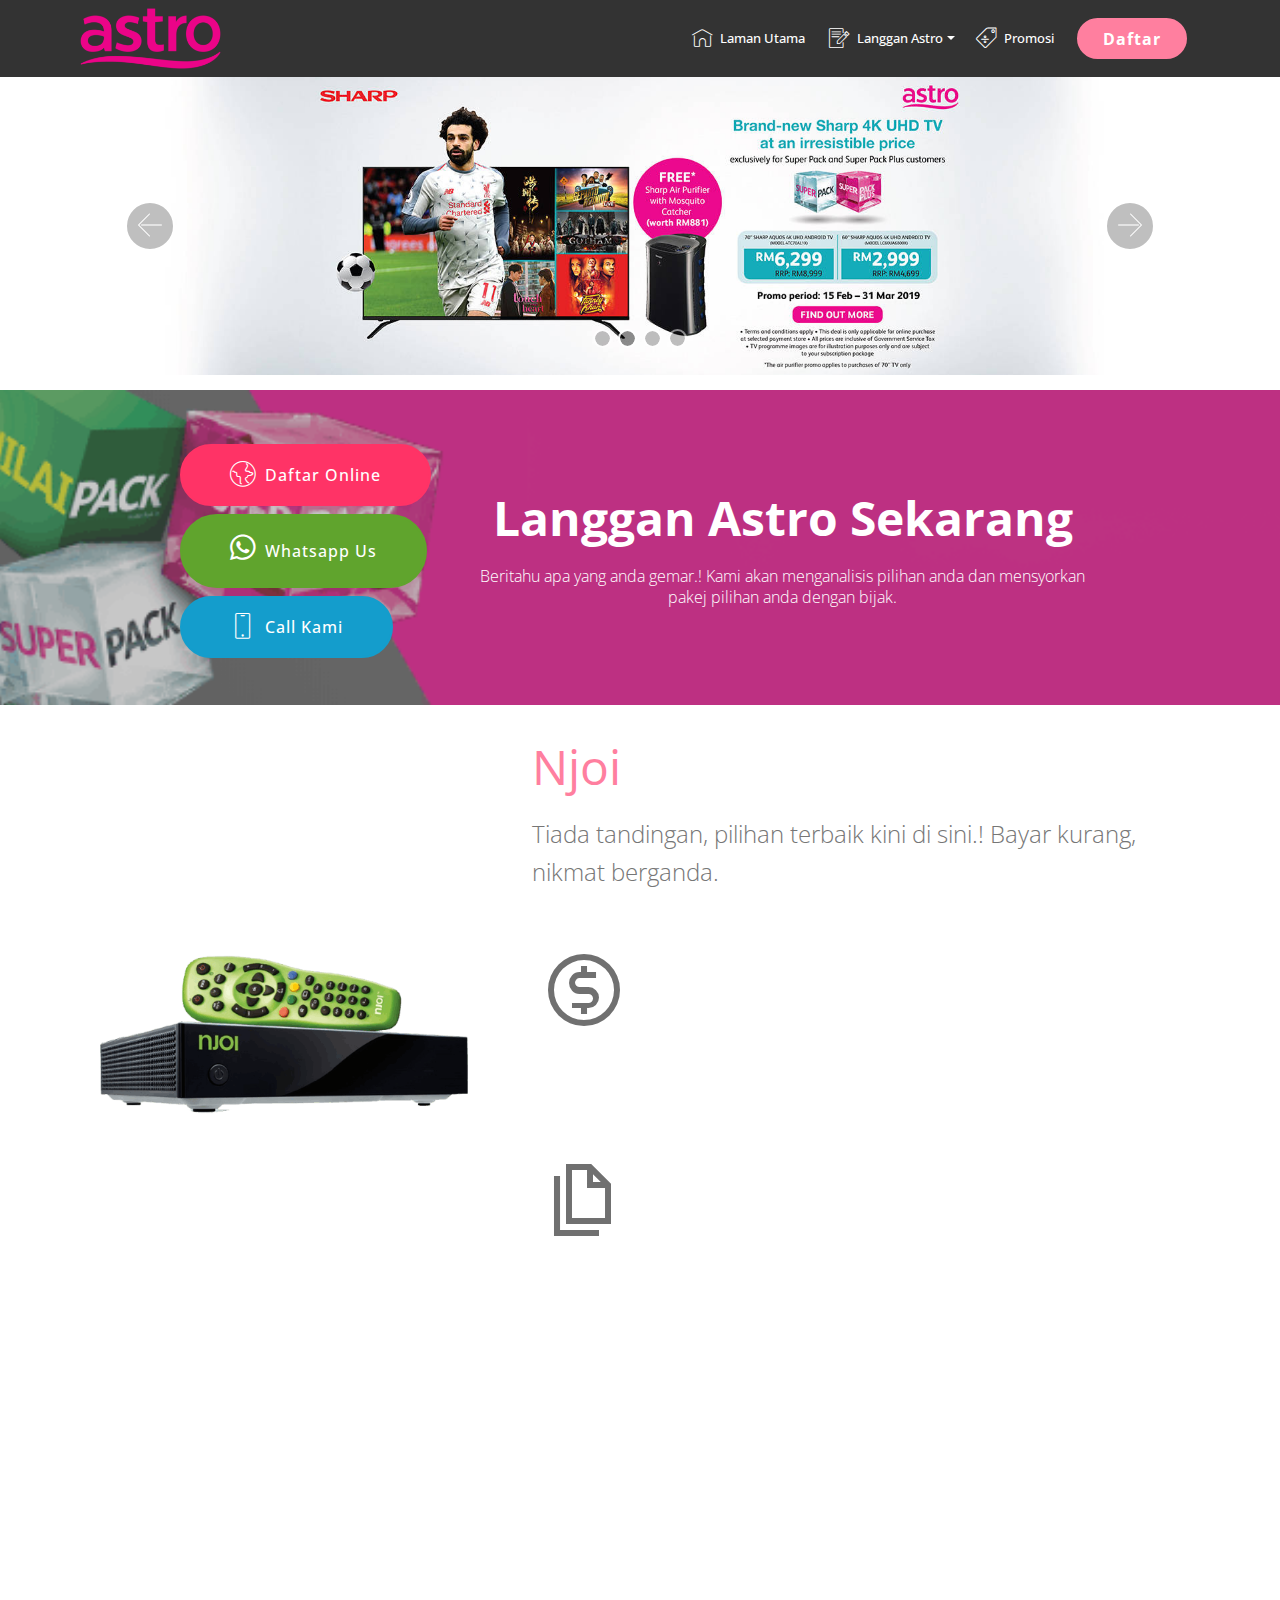
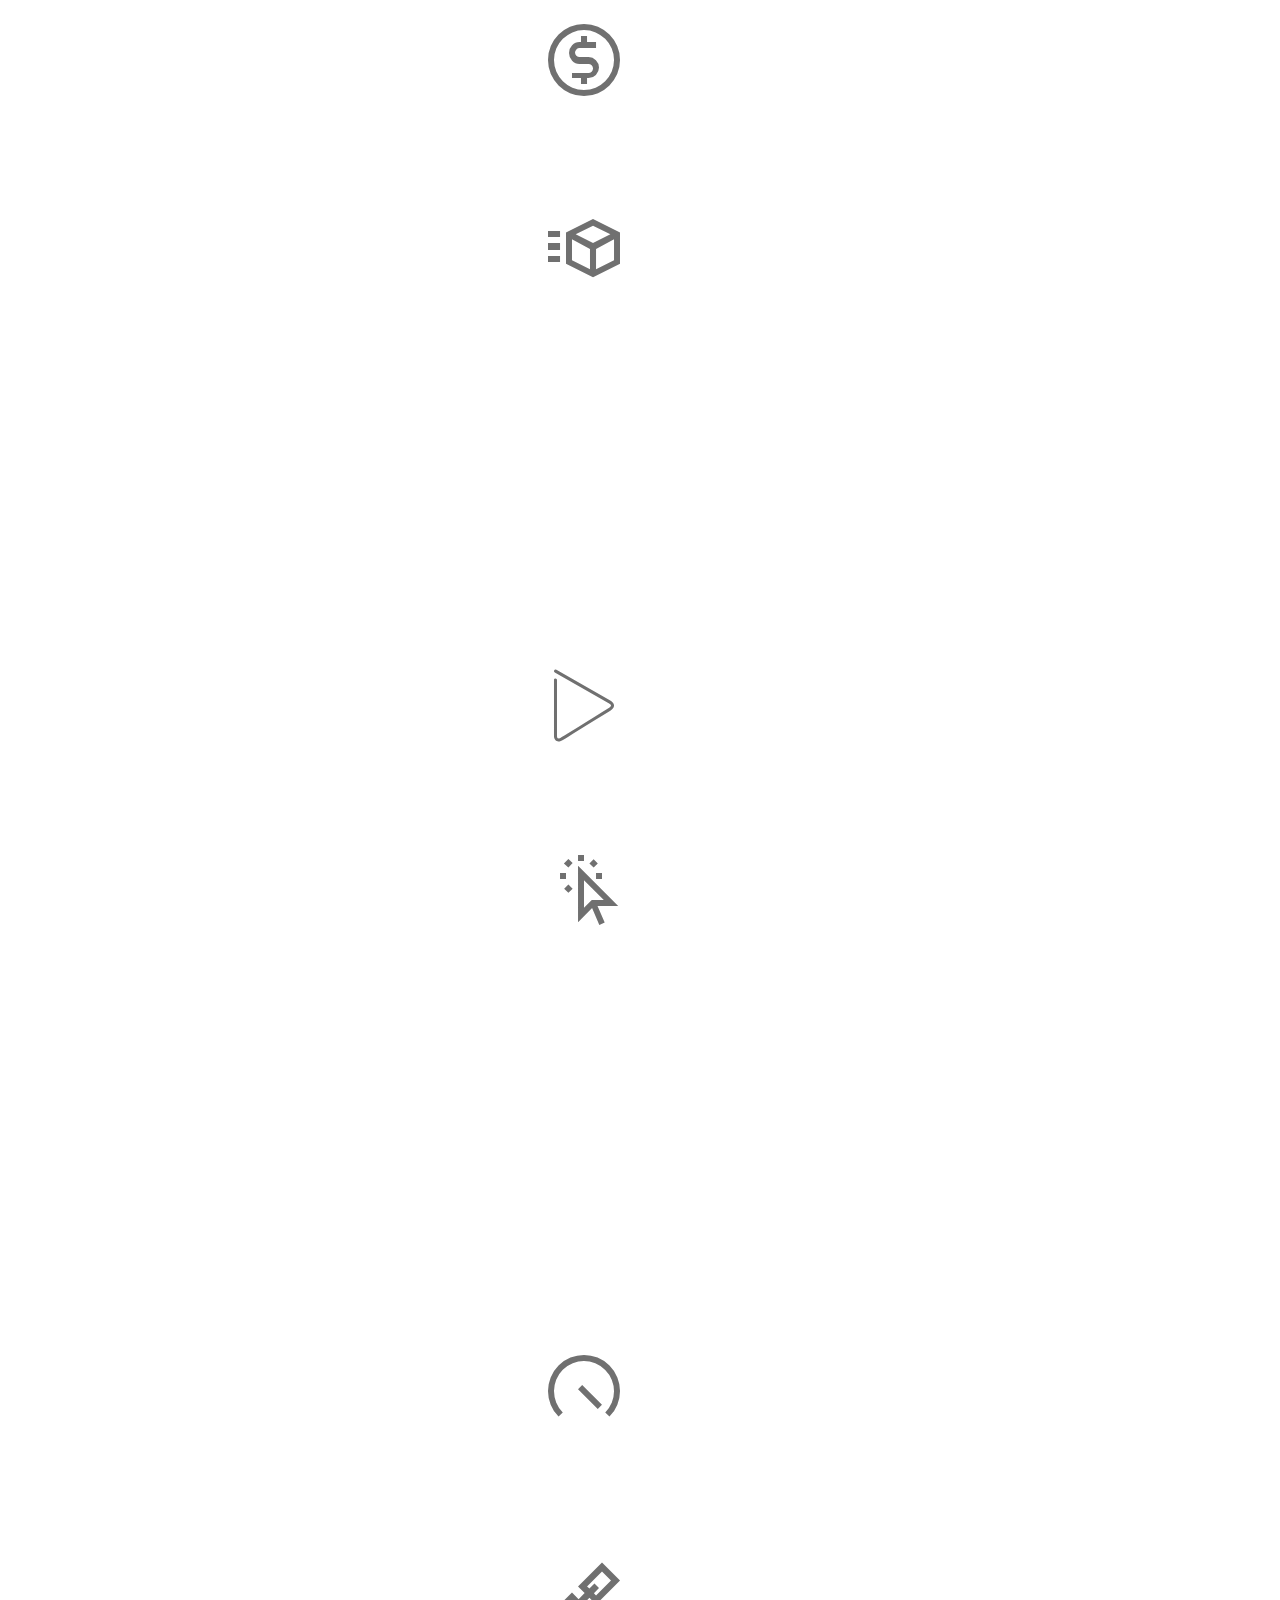
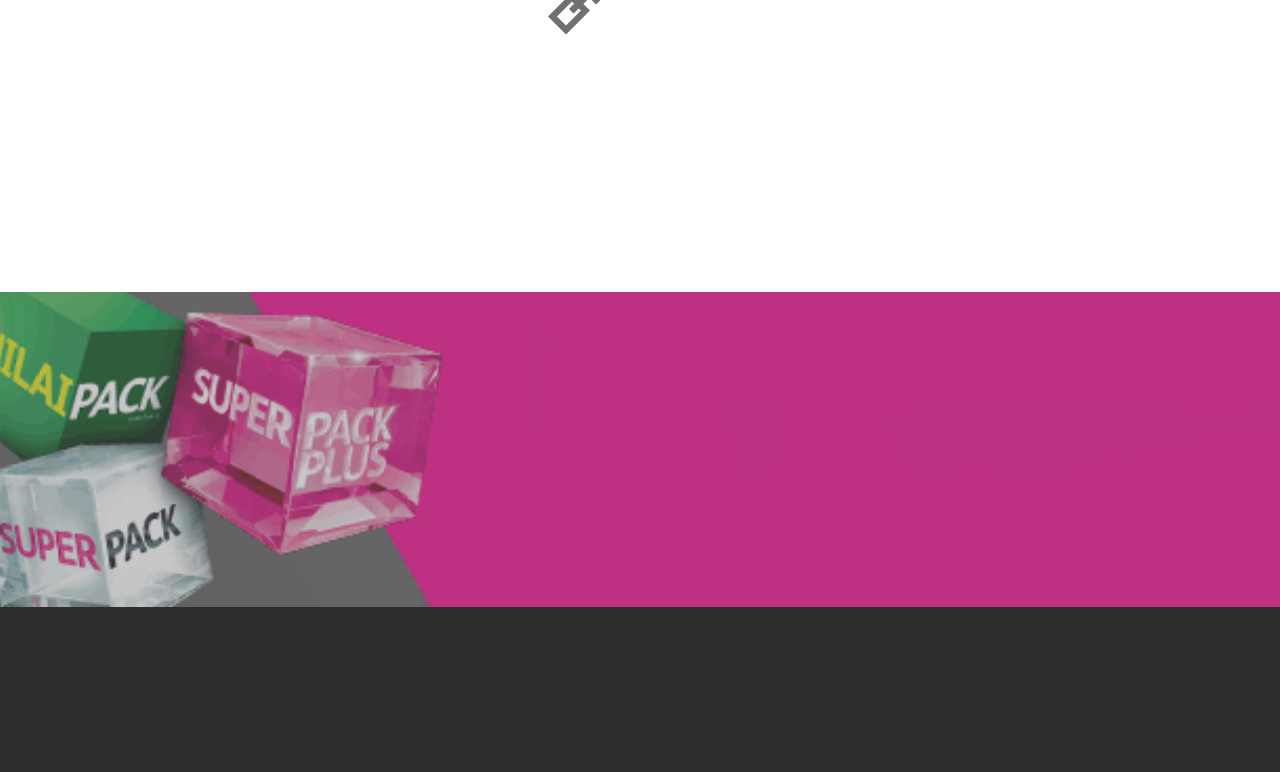
==== index.html @ ebccc532 "create github pages" ====
<!DOCTYPE html>
<html  >
<head>
  <!-- Site made with Mobirise Website Builder v4.9.6, https://mobirise.com -->
  <meta charset="UTF-8">
  <meta http-equiv="X-UA-Compatible" content="IE=edge">
  <meta name="generator" content="Mobirise v4.9.6, mobirise.com">
  <meta name="viewport" content="width=device-width, initial-scale=1, minimum-scale=1">
  <link rel="shortcut icon" href="assets/images/astro-532x231.png" type="image/x-icon">
  <meta name="description" content="">
  
  <title>Home</title>
  <link rel="stylesheet" href="assets/web/assets/mobirise-icons2/mobirise2.css">
  <link rel="stylesheet" href="assets/web/assets/mobirise-icons/mobirise-icons.css">
  <link rel="stylesheet" href="assets/tether/tether.min.css">
  <link rel="stylesheet" href="assets/bootstrap/css/bootstrap.min.css">
  <link rel="stylesheet" href="assets/bootstrap/css/bootstrap-grid.min.css">
  <link rel="stylesheet" href="assets/bootstrap/css/bootstrap-reboot.min.css">
  <link rel="stylesheet" href="assets/dropdown/css/style.css">
  <link rel="stylesheet" href="assets/animatecss/animate.min.css">
  <link rel="stylesheet" href="assets/socicon/css/styles.css">
  <link rel="stylesheet" href="assets/theme/css/style.css">
  <link rel="stylesheet" href="assets/mobirise/css/mbr-additional.css" type="text/css">
  
  
  
</head>
<body>
  <section class="menu cid-riYuTVDbrb" once="menu" id="menu1-0">

    

    <nav class="navbar navbar-expand beta-menu navbar-dropdown align-items-center navbar-fixed-top navbar-toggleable-sm">
        <button class="navbar-toggler navbar-toggler-right" type="button" data-toggle="collapse" data-target="#navbarSupportedContent" aria-controls="navbarSupportedContent" aria-expanded="false" aria-label="Toggle navigation">
            <div class="hamburger">
                <span></span>
                <span></span>
                <span></span>
                <span></span>
            </div>
        </button>
        <div class="menu-logo">
            <div class="navbar-brand">
                <span class="navbar-logo">
                    <a href="index.html">
                         <img src="assets/images/astro-532x231.png" alt="Mobirise" title="" style="height: 3.8rem;">
                    </a>
                </span>
                
            </div>
        </div>
        <div class="collapse navbar-collapse" id="navbarSupportedContent">
            <ul class="navbar-nav nav-dropdown" data-app-modern-menu="true"><li class="nav-item">
                    <a class="nav-link link text-white display-4" href="https://mobirise.co">
                        </a>
                </li>
                <li class="nav-item">
                    <a class="nav-link link text-white display-4" href="https://mobirise.co">
                        </a>
                </li><li class="nav-item"><a class="nav-link link text-white display-4" href="index.html"><span class="mbri-home mbr-iconfont mbr-iconfont-btn"></span>Laman Utama&nbsp;</a></li><li class="nav-item dropdown open"><a class="nav-link link text-white dropdown-toggle display-4" href="page1.html" data-toggle="dropdown-submenu" aria-expanded="true"><span class="mbri-edit mbr-iconfont mbr-iconfont-btn"></span>Langgan Astro</a><div class="dropdown-menu"><a class="text-white dropdown-item display-4" href="page1.html">Astro Beyond</a><a class="text-white dropdown-item display-4" href="page5.html">Astro Beyond PVR</a><a class="text-white dropdown-item display-4" href="index.html">Astro + Internet for Home</a><a class="text-white dropdown-item display-4" href="page2.html" aria-expanded="false">Njoi Prepaid<br></a></div></li><li class="nav-item"><a class="nav-link link text-white display-4" href="index.html"><span class="mbri-sale mbr-iconfont mbr-iconfont-btn"></span>Promosi</a></li></ul>
            <div class="navbar-buttons mbr-section-btn"><a class="btn btn-sm btn-primary display-7" href="index.html"><strong>Daftar</strong></a></div>
        </div>
    </nav>
</section>

<section class="engine"><a href="https://mobirise.info/q">responsive website templates</a></section><section class="carousel slide cid-riYvcYkZum" data-interval="false" id="slider2-2">

    
    <div class="container content-slider">
        <div class="content-slider-wrap">
            <div><div class="mbr-slider slide carousel" data-pause="true" data-keyboard="false" data-ride="carousel" data-interval="4000"><ol class="carousel-indicators"><li data-app-prevent-settings="" data-target="#slider2-2" data-slide-to="0"></li><li data-app-prevent-settings="" data-target="#slider2-2" class=" active" data-slide-to="1"></li><li data-app-prevent-settings="" data-target="#slider2-2" data-slide-to="2"></li><li data-app-prevent-settings="" data-target="#slider2-2" data-slide-to="3"></li></ol><div class="carousel-inner" role="listbox"><div class="carousel-item slider-fullscreen-image" data-bg-video-slide="false" style="background-image: url(assets/images/astro-desktop-thevoice-premiere-10-1600x450.jpg);"><div class="container container-slide"><div class="image_wrapper"><img src="assets/images/astro-desktop-thevoice-premiere-10-1600x450.jpg"><div class="carousel-caption justify-content-center"><div class="col-10 align-center"></div></div></div></div></div><div class="carousel-item slider-fullscreen-image active" data-bg-video-slide="false" style="background-image: url(assets/images/asr1304654-sharp-tv-cny-deals-for-sp-n-spp-banners-fa2-desktop-1600x450.jpg);"><div class="container container-slide"><div class="image_wrapper"><img src="assets/images/asr1304654-sharp-tv-cny-deals-for-sp-n-spp-banners-fa2-desktop-1600x450.jpg"><div class="carousel-caption justify-content-center"><div class="col-10 align-center"></div></div></div></div></div><div class="carousel-item slider-fullscreen-image" data-bg-video-slide="false" style="background-image: url(assets/images/astro-dekstop-image-history-feb-1600x450px-banner-2-8-1600x450.jpg);"><div class="container container-slide"><div class="image_wrapper"><img src="assets/images/astro-dekstop-image-history-feb-1600x450px-banner-2-8-1600x450.jpg"><div class="carousel-caption justify-content-center"><div class="col-10 align-center"></div></div></div></div></div><div class="carousel-item slider-fullscreen-image" data-bg-video-slide="false" style="background-image: url(assets/images/190215-od-gha-acm-desktop-1600x450-000000-2-1600x450.jpg);"><div class="container container-slide"><div class="image_wrapper"><img src="assets/images/190215-od-gha-acm-desktop-1600x450-000000-2-1600x450.jpg"><div class="carousel-caption justify-content-center"><div class="col-10 align-center"></div></div></div></div></div></div><a data-app-prevent-settings="" class="carousel-control carousel-control-prev" role="button" data-slide="prev" href="#slider2-2"><span aria-hidden="true" class="mbri-left mbr-iconfont"></span><span class="sr-only">Previous</span></a><a data-app-prevent-settings="" class="carousel-control carousel-control-next" role="button" data-slide="next" href="#slider2-2"><span aria-hidden="true" class="mbri-right mbr-iconfont"></span><span class="sr-only">Next</span></a></div></div> 
        </div>
    </div>
</section>

<section class="mbr-section info2 cid-riYLcfmXxC" id="info2-4">

    

    <div class="mbr-overlay" style="opacity: 0.4; background-color: rgb(118, 118, 118);">
    </div>

    <div class="container">
        <div class="row main justify-content-center">
            <div class="media-container-column col-12 col-lg-3 col-md-4">
                <div class="mbr-section-btn align-left py-4"><a class="btn btn-secondary display-7" href="index.html"><span class="mbri-globe mbr-iconfont mbr-iconfont-btn"></span>Daftar Online</a> <a class="btn btn-info display-7" href="https://api.whatsapp.com/send?phone=601131700037&text=Saya%20ingin%20menempah%20Astro" target="_blank"><span class="socicon socicon-whatsapp mbr-iconfont mbr-iconfont-btn"></span>Whatsapp Us</a> <a class="btn btn-warning display-7" href="tel:+0192343884"><span class="mbri-mobile mbr-iconfont mbr-iconfont-btn"></span>Call Kami</a></div>
            </div>
            <div class="media-container-column title col-12 col-lg-7 col-md-6">
                <h2 class="align-right mbr-bold mbr-white pb-3 mbr-fonts-style display-2">
                    Langgan Astro Sekarang</h2>
                <h3 class="mbr-section-subtitle align-right mbr-light mbr-white mbr-fonts-style display-7">
                    Beritahu apa yang anda gemar.! Kami akan menganalisis pilihan anda dan mensyorkan pakej pilihan anda dengan bijak.</h3>
            </div>
        </div>
    </div>
</section>

<section class="features11 cid-riYPEOUvLY" id="features11-6">

    

    

    <div class="container">   
        <div class="col-md-12">
            <div class="media-container-row">
                <div class="mbr-figure m-auto" style="width: 40%;">
                    <a href="page2.html"><img src="assets/images/njoi-500x640.png" alt="Mobirise" title=""></a>
                </div>
                <div class=" align-left aside-content">
                    <h2 class="mbr-title pt-2 mbr-fonts-style display-2"><strong>
                        <a href="page2.html">Njoi</a></strong></h2>
                    <div class="mbr-section-text">
                        <p class="mbr-text mb-5 pt-3 mbr-light mbr-fonts-style display-5">
                        Tiada tandingan, pilihan terbaik kini di sini.! Bayar kurang, nikmat berganda.</p>
                    </div>

                    <div class="block-content">
                        <div class="card p-3 pr-3">
                            <div class="media">
                                <div class=" align-self-center card-img pb-3">
                                    <span class="mbr-iconfont mobi-mbri-cash mobi-mbri"></span>
                                </div>     
                                <div class="media-body">
                                    <h4 class="card-title mbr-fonts-style display-7">Tanpa yuran bulanan</h4>
                                </div>
                            </div>                

                            <div class="card-box">
                                <p class="block-text mbr-fonts-style display-7">
                                   Bayar kurang dan nikmat berganda dengan njoi. Hanya sekali bayaran seumur hidup. Anda kini dapat menikmati siaran astro percuma dengan set decoder njoi terbaru.</p>
                            </div>
                        </div>

                        <div class="card p-3 pr-3">
                            <div class="media">
                                <div class="align-self-center card-img pb-3">
                                    <span class="mbr-iconfont mobi-mbri-pages mobi-mbri"></span>
                                </div>     
                                <div class="media-body">
                                    <h4 class="card-title mbr-fonts-style display-7">
                                        Tanpa kontrak</h4>
                                </div>
                            </div>                

                            <div class="card-box">
                                <p class="block-text mbr-fonts-style display-7">
                                    Sekali bayar seumur hidup. Kita berikan set decoder njoi tanpa terikat sebarang kontrak. Nikmatinya untuk seumur hidup anda.</p>
                            </div>
                        </div>
                    </div>
                </div>
            </div>
        </div> 
    </div>          
</section>

<section class="features11 cid-riYXJEM8rW" id="features11-7">

    

    

    <div class="container">   
        <div class="col-md-12">
            <div class="media-container-row">
                <div class="mbr-figure m-auto" style="width: 40%;">
                    <a href="page1.html"><img src="assets/images/beyond-500x640.png" alt="Mobirise" title=""></a>
                </div>
                <div class=" align-left aside-content">
                    <h2 class="mbr-title pt-2 mbr-fonts-style display-2"><strong><a href="page1.html">
                        Astro Beyond</a></strong></h2>
                    <div class="mbr-section-text">
                        <p class="mbr-text mb-5 pt-3 mbr-light mbr-fonts-style display-5">
                        Kini dengan set decoder baru astro beyond, nikmati siaran HD berdefinasi tinggi di rumah anda dengan bayaran bulanan yang sangat berbaloi.!</p>
                    </div>

                    <div class="block-content">
                        <div class="card p-3 pr-3">
                            <div class="media">
                                <div class=" align-self-center card-img pb-3">
                                    <span class="mbr-iconfont mobi-mbri-cash mobi-mbri"></span>
                                </div>     
                                <div class="media-body">
                                    <h4 class="card-title mbr-fonts-style display-7">
                                        Bulanan serendah RM42.35/bulan</h4>
                                </div>
                            </div>                

                            <div class="card-box">
                                <p class="block-text mbr-fonts-style display-7">
                                   Nikmati 43 siaran astro dan 20 saluran radio astro anda dengan hanya RM42.35 sahaja sebulan. Semestinya pakej yang sangat berbaloi untuk seisi keluarga.</p>
                            </div>
                        </div>

                        <div class="card p-3 pr-3">
                            <div class="media">
                                <div class="align-self-center card-img pb-3">
                                    <span class="mbr-iconfont mobi-mbri-delivery mobi-mbri"></span>
                                </div>     
                                <div class="media-body">
                                    <h4 class="card-title mbr-fonts-style display-7">Pakej bundle jimat</h4>
                                </div>
                            </div>                

                            <div class="card-box">
                                <p class="block-text mbr-fonts-style display-7">Menyediakan 13 pakej bundle yang memberikan lebih penjimatan setiap bayaran bulanan anda.</p>
                            </div>
                        </div>
                    </div>
                </div>
            </div>
        </div> 
    </div>          
</section>

<section class="features11 cid-riZ0WlSbhu" id="features11-8">

    

    

    <div class="container">   
        <div class="col-md-12">
            <div class="media-container-row">
                <div class="mbr-figure m-auto" style="width: 40%;">
                    <img src="assets/images/pvr-500x640.png" alt="Mobirise" title="">
                </div>
                <div class=" align-left aside-content">
                    <h2 class="mbr-title pt-2 mbr-fonts-style display-2"><strong><a href="page5.html">
                        Astro Beyond PVR</a></strong></h2>
                    <div class="mbr-section-text">
                        <p class="mbr-text mb-5 pt-3 mbr-light mbr-fonts-style display-5">
                        Kawal cara anda menonton hiburan bertaraf dunia dengan decoder beyond PVR. Pause, play, rewind atau rakam siaran kegemaran anda.</p>
                    </div>

                    <div class="block-content">
                        <div class="card p-3 pr-3">
                            <div class="media">
                                <div class=" align-self-center card-img pb-3">
                                    <span class="mbr-iconfont mbri-play"></span>
                                </div>     
                                <div class="media-body">
                                    <h4 class="card-title mbr-fonts-style display-7">
                                        Fungsi rakaman</h4>
                                </div>
                            </div>                

                            <div class="card-box">
                                <p class="block-text mbr-fonts-style display-7">
                                   Dengan decoder beyond pvr kini anda boleh merakan apa sahaja siaran kegemaran anda dan menontonya pada bila2 masa.&nbsp;</p>
                            </div>
                        </div>

                        <div class="card p-3 pr-3">
                            <div class="media">
                                <div class="align-self-center card-img pb-3">
                                    <span class="mbr-iconfont mobi-mbri-cursor-click mobi-mbri"></span>
                                </div>     
                                <div class="media-body">
                                    <h4 class="card-title mbr-fonts-style display-7"><strong>On Demand</strong> Pilih, Tonton, Dengan serta merta</h4>
                                </div>
                            </div>                

                            <div class="card-box">
                                <p class="block-text mbr-fonts-style display-7">
                                    Pengalaman cara menonton yang baru. Dapatkan akses ke astro on demand untuk tontonan serta merta.</p>
                            </div>
                        </div>
                    </div>
                </div>
            </div>
        </div> 
    </div>          
</section>

<section class="features11 cid-riZhmICowk" id="features11-1c">

    

    

    <div class="container">   
        <div class="col-md-12">
            <div class="media-container-row">
                <div class="mbr-figure m-auto" style="width: 40%;">
                    <img src="assets/images/iptv-500x640.png" alt="Mobirise" title="">
                </div>
                <div class=" align-left aside-content">
                    <h2 class="mbr-title pt-2 mbr-fonts-style display-2"><strong>
                        Astro IPTV</strong></h2>
                    <div class="mbr-section-text">
                        <p class="mbr-text mb-5 pt-3 mbr-light mbr-fonts-style display-5">
                        Astro iptv memberikan hiburan berkualiti yang didorong oleh rangkasayan jalur lebar berkelajuan tinggi yang memberikan lebih manfaat dan fungsi untuk pengalaman hiburan yang berbeza di rumah anda.</p>
                    </div>

                    <div class="block-content">
                        <div class="card p-3 pr-3">
                            <div class="media">
                                <div class=" align-self-center card-img pb-3">
                                    <span class="mbr-iconfont mobi-mbri-speed mobi-mbri"></span>
                                </div>     
                                <div class="media-body">
                                    <h4 class="card-title mbr-fonts-style display-7">
                                        Internet berkelajuan tinggi</h4>
                                </div>
                            </div>                

                            <div class="card-box">
                                <p class="block-text mbr-fonts-style display-7">
                                   Menyediakan internet berkelajuan 30mbps dan 100mbps yang sangat cukup untuk memberikan kepuasan anda melayari apa sahaja di mana2 peranti yang menggunakan internet.</p>
                            </div>
                        </div>

                        <div class="card p-3 pr-3">
                            <div class="media">
                                <div class="align-self-center card-img pb-3">
                                    <span class="mbr-iconfont mobi-mbri-link mobi-mbri"></span>
                                </div>     
                                <div class="media-body">
                                    <h4 class="card-title mbr-fonts-style display-7">System hybrid</h4>
                                </div>
                            </div>                

                            <div class="card-box">
                                <p class="block-text mbr-fonts-style display-7">
                                    Tidak lagi mengalami masalah hujan tiada siaran dengan peranti baru astro iptv yang mana, dengan secara bijak ia akan menukar dari penggunaan satelit kepada internet untuk anda terus menonton siaran kegemaran anda dirumah.</p>
                            </div>
                        </div>
                    </div>
                </div>
            </div>
        </div> 
    </div>          
</section>

<section class="mbr-section info2 cid-rkQqHQkA2Z" id="info2-2w">

    

    <div class="mbr-overlay" style="opacity: 0.4; background-color: rgb(118, 118, 118);">
    </div>

    <div class="container">
        <div class="row main justify-content-center">
            <div class="media-container-column col-12 col-lg-3 col-md-4">
                <div class="mbr-section-btn align-left py-4"><a class="btn btn-secondary display-7" href="index.html"><span class="mbri-globe mbr-iconfont mbr-iconfont-btn"></span>Daftar Online</a> <a class="btn btn-info display-7" href="https://api.whatsapp.com/send?phone=601131700037&text=Saya%20ingin%20menempah%20Astro" target="_blank"><span class="socicon socicon-whatsapp mbr-iconfont mbr-iconfont-btn"></span>Whatsapp Us</a> <a class="btn btn-warning display-7" href="tel:+0192343884"><span class="mbri-mobile mbr-iconfont mbr-iconfont-btn"></span>Call Kami</a></div>
            </div>
            <div class="media-container-column title col-12 col-lg-7 col-md-6">
                <h2 class="align-right mbr-bold mbr-white pb-3 mbr-fonts-style display-2">
                    Langgan Astro Sekarang</h2>
                <h3 class="mbr-section-subtitle align-right mbr-light mbr-white mbr-fonts-style display-7">
                    Beritahu apa yang anda gemar.! Kami akan menganalisis pilihan anda dan mensyorkan pakej pilihan anda dengan bijak.</h3>
            </div>
        </div>
    </div>
</section>

<section once="" class="cid-rj0aEDQIWu" id="footer7-2w">

    

    

    <div class="container">
        <div class="media-container-row align-center mbr-white">
            <div class="row row-links">
                <ul class="foot-menu">
                    
                    
                    
                    
                    
                <li class="foot-menu-item mbr-fonts-style display-7"><strong><a href="index.html">Daftar</a></strong></li><li class="foot-menu-item mbr-fonts-style display-7"><strong><a href="tel:+0192343884">Khidmat Pelanggan</a></strong></li></ul>
            </div>
            <div class="row social-row">
                <div class="social-list align-right pb-2">
                    
                    
                    
                    
                    
                    
                <div class="soc-item">
                        <a href="index.html">
                            <span class="mbr-iconfont mbr-iconfont-social socicon-twitter socicon"></span>
                        </a>
                    </div><div class="soc-item">
                        <a href="index.html">
                            <span class="mbr-iconfont mbr-iconfont-social socicon-facebook socicon"></span>
                        </a>
                    </div></div>
            </div>
            <div class="row row-copirayt">
                <p class="mbr-text mb-0 mbr-fonts-style mbr-white align-center display-7"><a href="https://www.astro.com.my/sitemap/">Sitemap</a>|<a href="https://www.astro.com.my/privacy-policy">Privacy Policy</a>|<a href="https://www.astro.com.my/privacy-notice">Privacy Notice</a>|<a href="https://www.astro.com.my/astro-website-terms-and-conditions">Website Terms of Use</a>|<a href="https://www.astro.com.my/general-terms-and-conditions-for-astro-subscribers">General Terms &amp; Conditions</a>
<br>Copyright © 2019. Measat Broadcast Network Systems Sdn Bhd (240064-A). All Rights Reserved.</p>
            </div>
        </div>
    </div>
</section>


  <script src="assets/web/assets/jquery/jquery.min.js"></script>
  <script src="assets/tether/tether.min.js"></script>
  <script src="assets/popper/popper.min.js"></script>
  <script src="assets/bootstrap/js/bootstrap.min.js"></script>
  <script src="assets/dropdown/js/script.min.js"></script>
  <script src="assets/touchswipe/jquery.touch-swipe.min.js"></script>
  <script src="assets/viewportchecker/jquery.viewportchecker.js"></script>
  <script src="assets/vimeoplayer/jquery.mb.vimeo_player.js"></script>
  <script src="assets/smoothscroll/smooth-scroll.js"></script>
  <script src="assets/bootstrapcarouselswipe/bootstrap-carousel-swipe.js"></script>
  <script src="assets/ytplayer/jquery.mb.ytplayer.min.js"></script>
  <script src="assets/theme/js/script.js"></script>
  <script src="assets/slidervideo/script.js"></script>
  
  
 <div id="scrollToTop" class="scrollToTop mbr-arrow-up"><a style="text-align: center;"><i class="mbr-arrow-up-icon mbr-arrow-up-icon-cm cm-icon cm-icon-smallarrow-up"></i></a></div>
    <input name="animation" type="hidden">
  </body>
</html>
---- assets/web/assets/mobirise-icons2/mobirise2.css ----
@font-face {
  font-family: 'Moririse2';
  src:  url('mobirise2.eot?f2bix4');
  src:  url('mobirise2.eot?f2bix4#iefix') format('embedded-opentype'),
    url('mobirise2.ttf?f2bix4') format('truetype'),
    url('mobirise2.woff?f2bix4') format('woff'),
    url('mobirise2.svg?f2bix4#mobirise2') format('svg');
  font-weight: normal;
  font-style: normal;
}

[class^="mobi-"], [class*=" mobi-"] {
  /* use !important to prevent issues with browser extensions that change fonts */
  font-family: 'Moririse2' !important;
  speak: none;
  font-style: normal;
  font-weight: normal;
  font-variant: normal;
  text-transform: none;
  line-height: 1;

  /* Better Font Rendering =========== */
  -webkit-font-smoothing: antialiased;
  -moz-osx-font-smoothing: grayscale;
}

.mobi-mbri-add-submenu:before {
  content: "\e900";
}
.mobi-mbri-alert:before {
  content: "\e901";
}
.mobi-mbri-align-center:before {
  content: "\e902";
}
.mobi-mbri-align-justify:before {
  content: "\e903";
}
.mobi-mbri-align-left:before {
  content: "\e904";
}
.mobi-mbri-align-right:before {
  content: "\e905";
}
.mobi-mbri-android:before {
  content: "\e906";
}
.mobi-mbri-apple:before {
  content: "\e907";
}
.mobi-mbri-arrow-down:before {
  content: "\e908";
}
.mobi-mbri-arrow-next:before {
  content: "\e909";
}
.mobi-mbri-arrow-prev:before {
  content: "\e90a";
}
.mobi-mbri-arrow-up:before {
  content: "\e90b";
}
.mobi-mbri-bold:before {
  content: "\e90c";
}
.mobi-mbri-bookmark:before {
  content: "\e90d";
}
.mobi-mbri-bootstrap:before {
  content: "\e90e";
}
.mobi-mbri-briefcase:before {
  content: "\e90f";
}
.mobi-mbri-browse:before {
  content: "\e910";
}
.mobi-mbri-bulleted-list:before {
  content: "\e911";
}
.mobi-mbri-calendar:before {
  content: "\e912";
}
.mobi-mbri-camera:before {
  content: "\e913";
}
.mobi-mbri-cart-add:before {
  content: "\e914";
}
.mobi-mbri-cart-full:before {
  content: "\e915";
}
.mobi-mbri-cash:before {
  content: "\e916";
}
.mobi-mbri-change-style:before {
  content: "\e917";
}
.mobi-mbri-chat:before {
  content: "\e918";
}
.mobi-mbri-clock:before {
  content: "\e919";
}
.mobi-mbri-close:before {
  content: "\e91a";
}
.mobi-mbri-cloud:before {
  content: "\e91b";
}
.mobi-mbri-code:before {
  content: "\e91c";
}
.mobi-mbri-contact-form:before {
  content: "\e91d";
}
.mobi-mbri-credit-card:before {
  content: "\e91e";
}
.mobi-mbri-cursor-click:before {
  content: "\e91f";
}
.mobi-mbri-cust-feedback:before {
  content: "\e920";
}
.mobi-mbri-database:before {
  content: "\e921";
}
.mobi-mbri-delivery:before {
  content: "\e922";
}
.mobi-mbri-desktop:before {
  content: "\e923";
}
.mobi-mbri-devices:before {
  content: "\e924";
}
.mobi-mbri-down:before {
  content: "\e925";
}
.mobi-mbri-download-2:before {
  content: "\e926";
}
.mobi-mbri-download:before {
  content: "\e927";
}
.mobi-mbri-drag-n-drop-2:before {
  content: "\e928";
}
.mobi-mbri-drag-n-drop:before {
  content: "\e929";
}
.mobi-mbri-edit-2:before {
  content: "\e92a";
}
.mobi-mbri-edit:before {
  content: "\e92b";
}
.mobi-mbri-error:before {
  content: "\e92c";
}
.mobi-mbri-extension:before {
  content: "\e92d";
}
.mobi-mbri-features:before {
  content: "\e92e";
}
.mobi-mbri-file:before {
  content: "\e92f";
}
.mobi-mbri-flag:before {
  content: "\e930";
}
.mobi-mbri-folder:before {
  content: "\e931";
}
.mobi-mbri-gift:before {
  content: "\e932";
}
.mobi-mbri-github:before {
  content: "\e933";
}
.mobi-mbri-globe-2:before {
  content: "\e934";
}
.mobi-mbri-globe:before {
  content: "\e935";
}
.mobi-mbri-growing-chart:before {
  content: "\e936";
}
.mobi-mbri-hearth:before {
  content: "\e937";
}
.mobi-mbri-help:before {
  content: "\e938";
}
.mobi-mbri-home:before {
  content: "\e939";
}
.mobi-mbri-hot-cup:before {
  content: "\e93a";
}
.mobi-mbri-idea:before {
  content: "\e93b";
}
.mobi-mbri-image-gallery:before {
  content: "\e93c";
}
.mobi-mbri-image-slider:before {
  content: "\e93d";
}
.mobi-mbri-info:before {
  content: "\e93e";
}
.mobi-mbri-italic:before {
  content: "\e93f";
}
.mobi-mbri-key:before {
  content: "\e940";
}
.mobi-mbri-laptop:before {
  content: "\e941";
}
.mobi-mbri-layers:before {
  content: "\e942";
}
.mobi-mbri-left-right:before {
  content: "\e943";
}
.mobi-mbri-left:before {
  content: "\e944";
}
.mobi-mbri-letter:before {
  content: "\e945";
}
.mobi-mbri-like:before {
  content: "\e946";
}
.mobi-mbri-link:before {
  content: "\e947";
}
.mobi-mbri-lock:before {
  content: "\e948";
}
.mobi-mbri-login:before {
  content: "\e949";
}
.mobi-mbri-logout:before {
  content: "\e94a";
}
.mobi-mbri-magic-stick:before {
  content: "\e94b";
}
.mobi-mbri-map-pin:before {
  content: "\e94c";
}
.mobi-mbri-menu:before {
  content: "\e94d";
}
.mobi-mbri-mobile-2:before {
  content: "\e94e";
}
.mobi-mbri-mobile-horizontal:before {
  content: "\e94f";
}
.mobi-mbri-mobile:before {
  content: "\e950";
}
.mobi-mbri-mobirise:before {
  content: "\e951";
}
.mobi-mbri-more-horizontal:before {
  content: "\e952";
}
.mobi-mbri-more-vertical:before {
  content: "\e953";
}
.mobi-mbri-music:before {
  content: "\e954";
}
.mobi-mbri-new-file:before {
  content: "\e955";
}
.mobi-mbri-numbered-list:before {
  content: "\e956";
}
.mobi-mbri-opened-folder:before {
  content: "\e957";
}
.mobi-mbri-pages:before {
  content: "\e958";
}
.mobi-mbri-paper-plane:before {
  content: "\e959";
}
.mobi-mbri-paperclip:before {
  content: "\e95a";
}
.mobi-mbri-phone:before {
  content: "\e95b";
}
.mobi-mbri-photo:before {
  content: "\e95c";
}
.mobi-mbri-photos:before {
  content: "\e95d";
}
.mobi-mbri-pin:before {
  content: "\e95e";
}
.mobi-mbri-play:before {
  content: "\e95f";
}
.mobi-mbri-plus:before {
  content: "\e960";
}
.mobi-mbri-preview:before {
  content: "\e961";
}
.mobi-mbri-print:before {
  content: "\e962";
}
.mobi-mbri-protect:before {
  content: "\e963";
}
.mobi-mbri-question:before {
  content: "\e964";
}
.mobi-mbri-quote-left:before {
  content: "\e965";
}
.mobi-mbri-quote-right:before {
  content: "\e966";
}
.mobi-mbri-redo:before {
  content: "\e967";
}
.mobi-mbri-refresh:before {
  content: "\e968";
}
.mobi-mbri-responsive-2:before {
  content: "\e969";
}
.mobi-mbri-responsive:before {
  content: "\e96a";
}
.mobi-mbri-right:before {
  content: "\e96b";
}
.mobi-mbri-rocket:before {
  content: "\e96c";
}
.mobi-mbri-sad-face:before {
  content: "\e96d";
}
.mobi-mbri-sale:before {
  content: "\e96e";
}
.mobi-mbri-save:before {
  content: "\e96f";
}
.mobi-mbri-search:before {
  content: "\e970";
}
.mobi-mbri-setting-2:before {
  content: "\e971";
}
.mobi-mbri-setting-3:before {
  content: "\e972";
}
.mobi-mbri-setting:before {
  content: "\e973";
}
.mobi-mbri-share:before {
  content: "\e974";
}
.mobi-mbri-shopping-bag:before {
  content: "\e975";
}
.mobi-mbri-shopping-basket:before {
  content: "\e976";
}
.mobi-mbri-shopping-cart:before {
  content: "\e977";
}
.mobi-mbri-sites:before {
  content: "\e978";
}
.mobi-mbri-smile-face:before {
  content: "\e979";
}
.mobi-mbri-speed:before {
  content: "\e97a";
}
.mobi-mbri-star:before {
  content: "\e97b";
}
.mobi-mbri-success:before {
  content: "\e97c";
}
.mobi-mbri-sun:before {
  content: "\e97d";
}
.mobi-mbri-sun2:before {
  content: "\e97e";
}
.mobi-mbri-tablet-vertical:before {
  content: "\e97f";
}
.mobi-mbri-tablet:before {
  content: "\e980";
}
.mobi-mbri-target:before {
  content: "\e981";
}
.mobi-mbri-timer:before {
  content: "\e982";
}
.mobi-mbri-to-ftp:before {
  content: "\e983";
}
.mobi-mbri-to-local-drive:before {
  content: "\e984";
}
.mobi-mbri-touch-swipe:before {
  content: "\e985";
}
.mobi-mbri-touch:before {
  content: "\e986";
}
.mobi-mbri-trash:before {
  content: "\e987";
}
.mobi-mbri-underline:before {
  content: "\e988";
}
.mobi-mbri-undo:before {
  content: "\e989";
}
.mobi-mbri-unlink:before {
  content: "\e98a";
}
.mobi-mbri-unlock:before {
  content: "\e98b";
}
.mobi-mbri-up-down:before {
  content: "\e98c";
}
.mobi-mbri-up:before {
  content: "\e98d";
}
.mobi-mbri-update:before {
  content: "\e98e";
}
.mobi-mbri-upload-2:before {
  content: "\e98f";
}
.mobi-mbri-upload:before {
  content: "\e990";
}
.mobi-mbri-user-2:before {
  content: "\e991";
}
.mobi-mbri-user:before {
  content: "\e992";
}
.mobi-mbri-users:before {
  content: "\e993";
}
.mobi-mbri-video-play:before {
  content: "\e994";
}
.mobi-mbri-video:before {
  content: "\e995";
}
.mobi-mbri-watch:before {
  content: "\e996";
}
.mobi-mbri-website-theme-2:before {
  content: "\e997";
}
.mobi-mbri-website-theme:before {
  content: "\e998";
}
.mobi-mbri-wifi:before {
  content: "\e999";
}
.mobi-mbri-windows:before {
  content: "\e99a";
}
.mobi-mbri-zoom-in:before {
  content: "\e99b";
}
.mobi-mbri-zoom-out:before {
  content: "\e99c";
}
---- assets/web/assets/mobirise-icons/mobirise-icons.css ----
@font-face {
  font-family: 'MobiriseIcons';
  src:  url('mobirise-icons.eot?spat4u');
  src:  url('mobirise-icons.eot?spat4u#iefix') format('embedded-opentype'),
    url('mobirise-icons.ttf?spat4u') format('truetype'),
    url('mobirise-icons.woff?spat4u') format('woff'),
    url('mobirise-icons.svg?spat4u#MobiriseIcons') format('svg');
  font-weight: normal;
  font-style: normal;
}

[class^="mbri-"], [class*=" mbri-"] {
  /* use !important to prevent issues with browser extensions that change fonts */
  font-family: MobiriseIcons !important;
  speak: none;
  font-style: normal;
  font-weight: normal;
  font-variant: normal;
  text-transform: none;
  line-height: 1;

  /* Better Font Rendering =========== */
  -webkit-font-smoothing: antialiased;
  -moz-osx-font-smoothing: grayscale;
}

.mbri-add-submenu:before {
  content: "\e900";
}
.mbri-alert:before {
  content: "\e901";
}
.mbri-align-center:before {
  content: "\e902";
}
.mbri-align-justify:before {
  content: "\e903";
}
.mbri-align-left:before {
  content: "\e904";
}
.mbri-align-right:before {
  content: "\e905";
}
.mbri-android:before {
  content: "\e906";
}
.mbri-apple:before {
  content: "\e907";
}
.mbri-arrow-down:before {
  content: "\e908";
}
.mbri-arrow-next:before {
  content: "\e909";
}
.mbri-arrow-prev:before {
  content: "\e90a";
}
.mbri-arrow-up:before {
  content: "\e90b";
}
.mbri-bold:before {
  content: "\e90c";
}
.mbri-bookmark:before {
  content: "\e90d";
}
.mbri-bootstrap:before {
  content: "\e90e";
}
.mbri-briefcase:before {
  content: "\e90f";
}
.mbri-browse:before {
  content: "\e910";
}
.mbri-bulleted-list:before {
  content: "\e911";
}
.mbri-calendar:before {
  content: "\e912";
}
.mbri-camera:before {
  content: "\e913";
}
.mbri-cart-add:before {
  content: "\e914";
}
.mbri-cart-full:before {
  content: "\e915";
}
.mbri-cash:before {
  content: "\e916";
}
.mbri-change-style:before {
  content: "\e917";
}
.mbri-chat:before {
  content: "\e918";
}
.mbri-clock:before {
  content: "\e919";
}
.mbri-close:before {
  content: "\e91a";
}
.mbri-cloud:before {
  content: "\e91b";
}
.mbri-code:before {
  content: "\e91c";
}
.mbri-contact-form:before {
  content: "\e91d";
}
.mbri-credit-card:before {
  content: "\e91e";
}
.mbri-cursor-click:before {
  content: "\e91f";
}
.mbri-cust-feedback:before {
  content: "\e920";
}
.mbri-database:before {
  content: "\e921";
}
.mbri-delivery:before {
  content: "\e922";
}
.mbri-desktop:before {
  content: "\e923";
}
.mbri-devices:before {
  content: "\e924";
}
.mbri-down:before {
  content: "\e925";
}
.mbri-download:before {
  content: "\e989";
}
.mbri-drag-n-drop:before {
  content: "\e927";
}
.mbri-drag-n-drop2:before {
  content: "\e928";
}
.mbri-edit:before {
  content: "\e929";
}
.mbri-edit2:before {
  content: "\e92a";
}
.mbri-error:before {
  content: "\e92b";
}
.mbri-extension:before {
  content: "\e92c";
}
.mbri-features:before {
  content: "\e92d";
}
.mbri-file:before {
  content: "\e92e";
}
.mbri-flag:before {
  content: "\e92f";
}
.mbri-folder:before {
  content: "\e930";
}
.mbri-gift:before {
  content: "\e931";
}
.mbri-github:before {
  content: "\e932";
}
.mbri-globe:before {
  content: "\e933";
}
.mbri-globe-2:before {
  content: "\e934";
}
.mbri-growing-chart:before {
  content: "\e935";
}
.mbri-hearth:before {
  content: "\e936";
}
.mbri-help:before {
  content: "\e937";
}
.mbri-home:before {
  content: "\e938";
}
.mbri-hot-cup:before {
  content: "\e939";
}
.mbri-idea:before {
  content: "\e93a";
}
.mbri-image-gallery:before {
  content: "\e93b";
}
.mbri-image-slider:before {
  content: "\e93c";
}
.mbri-info:before {
  content: "\e93d";
}
.mbri-italic:before {
  content: "\e93e";
}
.mbri-key:before {
  content: "\e93f";
}
.mbri-laptop:before {
  content: "\e940";
}
.mbri-layers:before {
  content: "\e941";
}
.mbri-left-right:before {
  content: "\e942";
}
.mbri-left:before {
  content: "\e943";
}
.mbri-letter:before {
  content: "\e944";
}
.mbri-like:before {
  content: "\e945";
}
.mbri-link:before {
  content: "\e946";
}
.mbri-lock:before {
  content: "\e947";
}
.mbri-login:before {
  content: "\e948";
}
.mbri-logout:before {
  content: "\e949";
}
.mbri-magic-stick:before {
  content: "\e94a";
}
.mbri-map-pin:before {
  content: "\e94b";
}
.mbri-menu:before {
  content: "\e94c";
}
.mbri-mobile:before {
  content: "\e94d";
}
.mbri-mobile2:before {
  content: "\e94e";
}
.mbri-mobirise:before {
  content: "\e94f";
}
.mbri-more-horizontal:before {
  content: "\e950";
}
.mbri-more-vertical:before {
  content: "\e951";
}
.mbri-music:before {
  content: "\e952";
}
.mbri-new-file:before {
  content: "\e953";
}
.mbri-numbered-list:before {
  content: "\e954";
}
.mbri-opened-folder:before {
  content: "\e955";
}
.mbri-pages:before {
  content: "\e956";
}
.mbri-paper-plane:before {
  content: "\e957";
}
.mbri-paperclip:before {
  content: "\e958";
}
.mbri-photo:before {
  content: "\e959";
}
.mbri-photos:before {
  content: "\e95a";
}
.mbri-pin:before {
  content: "\e95b";
}
.mbri-play:before {
  content: "\e95c";
}
.mbri-plus:before {
  content: "\e95d";
}
.mbri-preview:before {
  content: "\e95e";
}
.mbri-print:before {
  content: "\e95f";
}
.mbri-protect:before {
  content: "\e960";
}
.mbri-question:before {
  content: "\e961";
}
.mbri-quote-left:before {
  content: "\e962";
}
.mbri-quote-right:before {
  content: "\e963";
}
.mbri-refresh:before {
  content: "\e964";
}
.mbri-responsive:before {
  content: "\e965";
}
.mbri-right:before {
  content: "\e966";
}
.mbri-rocket:before {
  content: "\e967";
}
.mbri-sad-face:before {
  content: "\e968";
}
.mbri-sale:before {
  content: "\e969";
}
.mbri-save:before {
  content: "\e96a";
}
.mbri-search:before {
  content: "\e96b";
}
.mbri-setting:before {
  content: "\e96c";
}
.mbri-setting2:before {
  content: "\e96d";
}
.mbri-setting3:before {
  content: "\e96e";
}
.mbri-share:before {
  content: "\e96f";
}
.mbri-shopping-bag:before {
  content: "\e970";
}
.mbri-shopping-basket:before {
  content: "\e971";
}
.mbri-shopping-cart:before {
  content: "\e972";
}
.mbri-sites:before {
  content: "\e973";
}
.mbri-smile-face:before {
  content: "\e974";
}
.mbri-speed:before {
  content: "\e975";
}
.mbri-star:before {
  content: "\e976";
}
.mbri-success:before {
  content: "\e977";
}
.mbri-sun:before {
  content: "\e978";
}
.mbri-sun2:before {
  content: "\e979";
}
.mbri-tablet:before {
  content: "\e97a";
}
.mbri-tablet-vertical:before {
  content: "\e97b";
}
.mbri-target:before {
  content: "\e97c";
}
.mbri-timer:before {
  content: "\e97d";
}
.mbri-to-ftp:before {
  content: "\e97e";
}
.mbri-to-local-drive:before {
  content: "\e97f";
}
.mbri-touch-swipe:before {
  content: "\e980";
}
.mbri-touch:before {
  content: "\e981";
}
.mbri-trash:before {
  content: "\e982";
}
.mbri-underline:before {
  content: "\e983";
}
.mbri-unlink:before {
  content: "\e984";
}
.mbri-unlock:before {
  content: "\e985";
}
.mbri-up-down:before {
  content: "\e986";
}
.mbri-up:before {
  content: "\e987";
}
.mbri-update:before {
  content: "\e988";
}
.mbri-upload:before {
 content: "\e926"; 
}
.mbri-user:before {
  content: "\e98a";
}
.mbri-user2:before {
  content: "\e98b";
}
.mbri-users:before {
  content: "\e98c";
}
.mbri-video:before {
  content: "\e98d";
}
.mbri-video-play:before {
  content: "\e98e";
}
.mbri-watch:before {
  content: "\e98f";
}
.mbri-website-theme:before {
  content: "\e990";
}
.mbri-wifi:before {
  content: "\e991";
}
.mbri-windows:before {
  content: "\e992";
}
.mbri-zoom-out:before {
  content: "\e993";
}
.mbri-redo:before {
  content: "\e994";
}
.mbri-undo:before {
  content: "\e995";
}
---- assets/dropdown/css/style.css ----
.navbar-dropdown {
  left: 0;
  padding: 0;
  position: absolute;
  right: 0;
  top: 0;
  transition: all 0.45s ease;
  z-index: 1030;
  background: #282828; }
  .navbar-dropdown .navbar-logo {
    margin-right: 0.8rem;
    transition: margin 0.3s ease-in-out;
    vertical-align: middle; }
    .navbar-dropdown .navbar-logo img {
      height: 3.125rem;
      transition: all 0.3s ease-in-out; }
    .navbar-dropdown .navbar-logo.mbr-iconfont {
      font-size: 3.125rem;
      line-height: 3.125rem; }
  .navbar-dropdown .navbar-caption {
    font-weight: 700;
    white-space: normal;
    vertical-align: -4px;
    line-height: 3.125rem !important; }
    .navbar-dropdown .navbar-caption, .navbar-dropdown .navbar-caption:hover {
      color: inherit;
      text-decoration: none; }
  .navbar-dropdown .mbr-iconfont + .navbar-caption {
    vertical-align: -1px; }
  .navbar-dropdown.navbar-fixed-top {
    position: fixed; }
  .navbar-dropdown .navbar-brand span {
    vertical-align: -4px; }
  .navbar-dropdown.bg-color.transparent {
    background: none; }
  .navbar-dropdown.navbar-short .navbar-brand {
    padding: 0.625rem 0; }
    .navbar-dropdown.navbar-short .navbar-brand span {
      vertical-align: -1px; }
  .navbar-dropdown.navbar-short .navbar-caption {
    line-height: 2.375rem !important;
    vertical-align: -2px; }
  .navbar-dropdown.navbar-short .navbar-logo {
    margin-right: 0.5rem; }
    .navbar-dropdown.navbar-short .navbar-logo img {
      height: 2.375rem; }
    .navbar-dropdown.navbar-short .navbar-logo.mbr-iconfont {
      font-size: 2.375rem;
      line-height: 2.375rem; }
  .navbar-dropdown.navbar-short .mbr-table-cell {
    height: 3.625rem; }
  .navbar-dropdown .navbar-close {
    left: 0.6875rem;
    position: fixed;
    top: 0.75rem;
    z-index: 1000; }
  .navbar-dropdown .hamburger-icon {
    content: "";
    display: inline-block;
    vertical-align: middle;
    width: 16px;
    -webkit-box-shadow: 0 -6px 0 1px #282828,0 0 0 1px #282828,0 6px 0 1px #282828;
    -moz-box-shadow: 0 -6px 0 1px #282828,0 0 0 1px #282828,0 6px 0 1px #282828;
    box-shadow: 0 -6px 0 1px #282828,0 0 0 1px #282828,0 6px 0 1px #282828; }

.dropdown-menu .dropdown-toggle[data-toggle="dropdown-submenu"]::after {
  border-bottom: 0.35em solid transparent;
  border-left: 0.35em solid;
  border-right: 0;
  border-top: 0.35em solid transparent;
  margin-left: 0.3rem; }

.dropdown-menu .dropdown-item:focus {
  outline: 0; }

.nav-dropdown {
  font-size: 0.75rem;
  font-weight: 500;
  height: auto !important; }
  .nav-dropdown .nav-btn {
    padding-left: 1rem; }
  .nav-dropdown .link {
    margin: .667em 1.667em;
    font-weight: 500;
    padding: 0;
    transition: color .2s ease-in-out; }
    .nav-dropdown .link.dropdown-toggle {
      margin-right: 2.583em; }
      .nav-dropdown .link.dropdown-toggle::after {
        margin-left: .25rem;
        border-top: 0.35em solid;
        border-right: 0.35em solid transparent;
        border-left: 0.35em solid transparent;
        border-bottom: 0; }
      .nav-dropdown .link.dropdown-toggle[aria-expanded="true"] {
        margin: 0;
        padding: 0.667em 3.263em  0.667em 1.667em; }
  .nav-dropdown .link::after,
  .nav-dropdown .dropdown-item::after {
    color: inherit; }
  .nav-dropdown .btn {
    font-size: 0.75rem;
    font-weight: 700;
    letter-spacing: 0;
    margin-bottom: 0;
    padding-left: 1.25rem;
    padding-right: 1.25rem; }
  .nav-dropdown .dropdown-menu {
    border-radius: 0;
    border: 0;
    left: 0;
    margin: 0;
    padding-bottom: 1.25rem;
    padding-top: 1.25rem;
    position: relative; }
  .nav-dropdown .dropdown-submenu {
    margin-left: 0.125rem;
    top: 0; }
  .nav-dropdown .dropdown-item {
    font-weight: 500;
    line-height: 2;
    padding: 0.3846em 4.615em 0.3846em 1.5385em;
    position: relative;
    transition: color .2s ease-in-out, background-color .2s ease-in-out; }
    .nav-dropdown .dropdown-item::after {
      margin-top: -0.3077em;
      position: absolute;
      right: 1.1538em;
      top: 50%; }
    .nav-dropdown .dropdown-item:focus, .nav-dropdown .dropdown-item:hover {
      background: none; }

@media (max-width: 767px) {
  .nav-dropdown.navbar-toggleable-sm {
    bottom: 0;
    display: none;
    left: 0;
    overflow-x: hidden;
    position: fixed;
    top: 0;
    transform: translateX(-100%);
    -ms-transform: translateX(-100%);
    -webkit-transform: translateX(-100%);
    width: 18.75rem;
    z-index: 999; } }
.nav-dropdown.navbar-toggleable-xl {
  bottom: 0;
  display: none;
  left: 0;
  overflow-x: hidden;
  position: fixed;
  top: 0;
  transform: translateX(-100%);
  -ms-transform: translateX(-100%);
  -webkit-transform: translateX(-100%);
  width: 18.75rem;
  z-index: 999; }

.nav-dropdown-sm {
  display: block !important;
  overflow-x: hidden;
  overflow: auto;
  padding-top: 3.875rem; }
  .nav-dropdown-sm::after {
    content: "";
    display: block;
    height: 3rem;
    width: 100%; }
  .nav-dropdown-sm.collapse.in ~ .navbar-close {
    display: block !important; }
  .nav-dropdown-sm.collapsing, .nav-dropdown-sm.collapse.in {
    transform: translateX(0);
    -ms-transform: translateX(0);
    -webkit-transform: translateX(0);
    transition: all 0.25s ease-out;
    -webkit-transition: all 0.25s ease-out;
    background: #282828; }
  .nav-dropdown-sm.collapsing[aria-expanded="false"] {
    transform: translateX(-100%);
    -ms-transform: translateX(-100%);
    -webkit-transform: translateX(-100%); }
  .nav-dropdown-sm .nav-item {
    display: block;
    margin-left: 0 !important;
    padding-left: 0; }
  .nav-dropdown-sm .link,
  .nav-dropdown-sm .dropdown-item {
    border-top: 1px dotted rgba(255, 255, 255, 0.1);
    font-size: 0.8125rem;
    line-height: 1.6;
    margin: 0 !important;
    padding: 0.875rem 2.4rem 0.875rem 1.5625rem !important;
    position: relative;
    white-space: normal; }
    .nav-dropdown-sm .link:focus, .nav-dropdown-sm .link:hover,
    .nav-dropdown-sm .dropdown-item:focus,
    .nav-dropdown-sm .dropdown-item:hover {
      background: rgba(0, 0, 0, 0.2) !important;
      color: #c0a375; }
  .nav-dropdown-sm .nav-btn {
    position: relative;
    padding: 1.5625rem 1.5625rem 0 1.5625rem; }
    .nav-dropdown-sm .nav-btn::before {
      border-top: 1px dotted rgba(255, 255, 255, 0.1);
      content: "";
      left: 0;
      position: absolute;
      top: 0;
      width: 100%; }
    .nav-dropdown-sm .nav-btn + .nav-btn {
      padding-top: 0.625rem; }
      .nav-dropdown-sm .nav-btn + .nav-btn::before {
        display: none; }
  .nav-dropdown-sm .btn {
    padding: 0.625rem 0; }
  .nav-dropdown-sm .dropdown-toggle[data-toggle="dropdown-submenu"]::after {
    margin-left: .25rem;
    border-top: 0.35em solid;
    border-right: 0.35em solid transparent;
    border-left: 0.35em solid transparent;
    border-bottom: 0; }
  .nav-dropdown-sm .dropdown-toggle[data-toggle="dropdown-submenu"][aria-expanded="true"]::after {
    border-top: 0;
    border-right: 0.35em solid transparent;
    border-left: 0.35em solid transparent;
    border-bottom: 0.35em solid; }
  .nav-dropdown-sm .dropdown-menu {
    margin: 0;
    padding: 0;
    position: relative;
    top: 0;
    left: 0;
    width: 100%;
    border: 0;
    float: none;
    border-radius: 0;
    background: none; }
  .nav-dropdown-sm .dropdown-submenu {
    left: 100%;
    margin-left: 0.125rem;
    margin-top: -1.25rem;
    top: 0; }

.navbar-toggleable-sm .nav-dropdown .dropdown-menu {
  position: absolute; }

.navbar-toggleable-sm .nav-dropdown .dropdown-submenu {
  left: 100%;
  margin-left: 0.125rem;
  margin-top: -1.25rem;
  top: 0; }

.navbar-toggleable-sm.opened .nav-dropdown .dropdown-menu {
  position: relative; }

.navbar-toggleable-sm.opened .nav-dropdown .dropdown-submenu {
  left: 0;
  margin-left: 00rem;
  margin-top: 0rem;
  top: 0; }

.is-builder .nav-dropdown.collapsing {
  transition: none !important; }

/*# sourceMappingURL=style.css.map */
---- assets/socicon/css/styles.css ----
@charset "UTF-8";

@font-face {
  font-family: "socicon";
  src:url("../fonts/socicon.eot");
  src:url("../fonts/socicon.eot?#iefix") format("embedded-opentype"),
    url("../fonts/socicon.woff") format("woff"),
    url("../fonts/socicon.ttf") format("truetype"),
    url("../fonts/socicon.svg#socicon") format("svg");
  font-weight: normal;
  font-style: normal;

}

[data-icon]:before {
  font-family: "socicon" !important;
  content: attr(data-icon);
  font-style: normal !important;
  font-weight: normal !important;
  font-variant: normal !important;
  text-transform: none !important;
  speak: none;
  line-height: 1;
  -webkit-font-smoothing: antialiased;
  -moz-osx-font-smoothing: grayscale;
}

[class^="socicon-"]:before,
[class*=" socicon-"]:before {
  font-family: "socicon" !important;
  font-style: normal !important;
  font-weight: normal !important;
  font-variant: normal !important;
  text-transform: none !important;
  speak: none;
  line-height: 1;
  -webkit-font-smoothing: antialiased;
  -moz-osx-font-smoothing: grayscale;
}

.socicon-modelmayhem:before {
  content: "\e000";
}
.socicon-mixcloud:before {
  content: "\e001";
}
.socicon-drupal:before {
  content: "\e002";
}
.socicon-swarm:before {
  content: "\e003";
}
.socicon-istock:before {
  content: "\e004";
}
.socicon-yammer:before {
  content: "\e005";
}
.socicon-ello:before {
  content: "\e006";
}
.socicon-stackoverflow:before {
  content: "\e007";
}
.socicon-persona:before {
  content: "\e008";
}
.socicon-triplej:before {
  content: "\e009";
}
.socicon-houzz:before {
  content: "\e00a";
}
.socicon-rss:before {
  content: "\e00b";
}
.socicon-paypal:before {
  content: "\e00c";
}
.socicon-odnoklassniki:before {
  content: "\e00d";
}
.socicon-airbnb:before {
  content: "\e00e";
}
.socicon-periscope:before {
  content: "\e00f";
}
.socicon-outlook:before {
  content: "\e010";
}
.socicon-coderwall:before {
  content: "\e011";
}
.socicon-tripadvisor:before {
  content: "\e012";
}
.socicon-appnet:before {
  content: "\e013";
}
.socicon-goodreads:before {
  content: "\e014";
}
.socicon-tripit:before {
  content: "\e015";
}
.socicon-lanyrd:before {
  content: "\e016";
}
.socicon-slideshare:before {
  content: "\e017";
}
.socicon-buffer:before {
  content: "\e018";
}
.socicon-disqus:before {
  content: "\e019";
}
.socicon-vkontakte:before {
  content: "\e01a";
}
.socicon-whatsapp:before {
  content: "\e01b";
}
.socicon-patreon:before {
  content: "\e01c";
}
.socicon-storehouse:before {
  content: "\e01d";
}
.socicon-pocket:before {
  content: "\e01e";
}
.socicon-mail:before {
  content: "\e01f";
}
.socicon-blogger:before {
  content: "\e020";
}
.socicon-technorati:before {
  content: "\e021";
}
.socicon-reddit:before {
  content: "\e022";
}
.socicon-dribbble:before {
  content: "\e023";
}
.socicon-stumbleupon:before {
  content: "\e024";
}
.socicon-digg:before {
  content: "\e025";
}
.socicon-envato:before {
  content: "\e026";
}
.socicon-behance:before {
  content: "\e027";
}
.socicon-delicious:before {
  content: "\e028";
}
.socicon-deviantart:before {
  content: "\e029";
}
.socicon-forrst:before {
  content: "\e02a";
}
.socicon-play:before {
  content: "\e02b";
}
.socicon-zerply:before {
  content: "\e02c";
}
.socicon-wikipedia:before {
  content: "\e02d";
}
.socicon-apple:before {
  content: "\e02e";
}
.socicon-flattr:before {
  content: "\e02f";
}
.socicon-github:before {
  content: "\e030";
}
.socicon-renren:before {
  content: "\e031";
}
.socicon-friendfeed:before {
  content: "\e032";
}
.socicon-newsvine:before {
  content: "\e033";
}
.socicon-identica:before {
  content: "\e034";
}
.socicon-bebo:before {
  content: "\e035";
}
.socicon-zynga:before {
  content: "\e036";
}
.socicon-steam:before {
  content: "\e037";
}
.socicon-xbox:before {
  content: "\e038";
}
.socicon-windows:before {
  content: "\e039";
}
.socicon-qq:before {
  content: "\e03a";
}
.socicon-douban:before {
  content: "\e03b";
}
.socicon-meetup:before {
  content: "\e03c";
}
.socicon-playstation:before {
  content: "\e03d";
}
.socicon-android:before {
  content: "\e03e";
}
.socicon-snapchat:before {
  content: "\e03f";
}
.socicon-twitter:before {
  content: "\e040";
}
.socicon-facebook:before {
  content: "\e041";
}
.socicon-googleplus:before {
  content: "\e042";
}
.socicon-pinterest:before {
  content: "\e043";
}
.socicon-foursquare:before {
  content: "\e044";
}
.socicon-yahoo:before {
  content: "\e045";
}
.socicon-skype:before {
  content: "\e046";
}
.socicon-yelp:before {
  content: "\e047";
}
.socicon-feedburner:before {
  content: "\e048";
}
.socicon-linkedin:before {
  content: "\e049";
}
.socicon-viadeo:before {
  content: "\e04a";
}
.socicon-xing:before {
  content: "\e04b";
}
.socicon-myspace:before {
  content: "\e04c";
}
.socicon-soundcloud:before {
  content: "\e04d";
}
.socicon-spotify:before {
  content: "\e04e";
}
.socicon-grooveshark:before {
  content: "\e04f";
}
.socicon-lastfm:before {
  content: "\e050";
}
.socicon-youtube:before {
  content: "\e051";
}
.socicon-vimeo:before {
  content: "\e052";
}
.socicon-dailymotion:before {
  content: "\e053";
}
.socicon-vine:before {
  content: "\e054";
}
.socicon-flickr:before {
  content: "\e055";
}
.socicon-500px:before {
  content: "\e056";
}
.socicon-wordpress:before {
  content: "\e058";
}
.socicon-tumblr:before {
  content: "\e059";
}
.socicon-twitch:before {
  content: "\e05a";
}
.socicon-8tracks:before {
  content: "\e05b";
}
.socicon-amazon:before {
  content: "\e05c";
}
.socicon-icq:before {
  content: "\e05d";
}
.socicon-smugmug:before {
  content: "\e05e";
}
.socicon-ravelry:before {
  content: "\e05f";
}
.socicon-weibo:before {
  content: "\e060";
}
.socicon-baidu:before {
  content: "\e061";
}
.socicon-angellist:before {
  content: "\e062";
}
.socicon-ebay:before {
  content: "\e063";
}
.socicon-imdb:before {
  content: "\e064";
}
.socicon-stayfriends:before {
  content: "\e065";
}
.socicon-residentadvisor:before {
  content: "\e066";
}
.socicon-google:before {
  content: "\e067";
}
.socicon-yandex:before {
  content: "\e068";
}
.socicon-sharethis:before {
  content: "\e069";
}
.socicon-bandcamp:before {
  content: "\e06a";
}
.socicon-itunes:before {
  content: "\e06b";
}
.socicon-deezer:before {
  content: "\e06c";
}
.socicon-telegram:before {
  content: "\e06e";
}
.socicon-openid:before {
  content: "\e06f";
}
.socicon-amplement:before {
  content: "\e070";
}
.socicon-viber:before {
  content: "\e071";
}
.socicon-zomato:before {
  content: "\e072";
}
.socicon-draugiem:before {
  content: "\e074";
}
.socicon-endomodo:before {
  content: "\e075";
}
.socicon-filmweb:before {
  content: "\e076";
}
.socicon-stackexchange:before {
  content: "\e077";
}
.socicon-wykop:before {
  content: "\e078";
}
.socicon-teamspeak:before {
  content: "\e079";
}
.socicon-teamviewer:before {
  content: "\e07a";
}
.socicon-ventrilo:before {
  content: "\e07b";
}
.socicon-younow:before {
  content: "\e07c";
}
.socicon-raidcall:before {
  content: "\e07d";
}
.socicon-mumble:before {
  content: "\e07e";
}
.socicon-medium:before {
  content: "\e06d";
}
.socicon-bebee:before {
  content: "\e07f";
}
.socicon-hitbox:before {
  content: "\e080";
}
.socicon-reverbnation:before {
  content: "\e081";
}
.socicon-formulr:before {
  content: "\e082";
}
.socicon-instagram:before {
  content: "\e057";
}
.socicon-battlenet:before {
  content: "\e083";
}
.socicon-chrome:before {
  content: "\e084";
}
.socicon-discord:before {
  content: "\e086";
}
.socicon-issuu:before {
  content: "\e087";
}
.socicon-macos:before {
  content: "\e088";
}
.socicon-firefox:before {
  content: "\e089";
}
.socicon-opera:before {
  content: "\e08d";
}
.socicon-keybase:before {
  content: "\e090";
}
.socicon-alliance:before {
  content: "\e091";
}
.socicon-livejournal:before {
  content: "\e092";
}
.socicon-googlephotos:before {
  content: "\e093";
}
.socicon-horde:before {
  content: "\e094";
}
.socicon-etsy:before {
  content: "\e095";
}
.socicon-zapier:before {
  content: "\e096";
}
.socicon-google-scholar:before {
  content: "\e097";
}
.socicon-researchgate:before {
  content: "\e098";
}
.socicon-wechat:before {
  content: "\e099";
}
.socicon-strava:before {
  content: "\e09a";
}
.socicon-line:before {
  content: "\e09b";
}
.socicon-lyft:before {
  content: "\e09c";
}
.socicon-uber:before {
  content: "\e09d";
}
.socicon-songkick:before {
  content: "\e09e";
}
.socicon-viewbug:before {
  content: "\e09f";
}
.socicon-googlegroups:before {
  content: "\e0a0";
}
.socicon-quora:before {
  content: "\e073";
}
.socicon-diablo:before {
  content: "\e085";
}
.socicon-blizzard:before {
  content: "\e0a1";
}
.socicon-hearthstone:before {
  content: "\e08b";
}
.socicon-heroes:before {
  content: "\e08a";
}
.socicon-overwatch:before {
  content: "\e08c";
}
.socicon-warcraft:before {
  content: "\e08e";
}
.socicon-starcraft:before {
  content: "\e08f";
}
.socicon-beam:before {
  content: "\e0a2";
}
.socicon-curse:before {
  content: "\e0a3";
}
.socicon-player:before {
  content: "\e0a4";
}
.socicon-streamjar:before {
  content: "\e0a5";
}
.socicon-nintendo:before {
  content: "\e0a6";
}
.socicon-hellocoton:before {
  content: "\e0a7";
}
---- assets/theme/css/style.css ----
/*!
 * Mobirise v4 theme (https://mobirise.com/)
 * Copyright 2017 Mobirise
 */
section {
  background-color: #eeeeee; }

section,
.container,
.container-fluid {
  position: relative;
  word-wrap: break-word; }

a.mbr-iconfont:hover {
  text-decoration: none; }

.article .lead p, .article .lead ul, .article .lead ol, .article .lead pre, .article .lead blockquote {
  margin-bottom: 0; }

a {
  font-style: normal;
  font-weight: 400;
  cursor: pointer; }
  a, a:hover {
    text-decoration: none; }

figure {
  margin-bottom: 0; }

body {
  color: #232323; }

h1, h2, h3, h4, h5, h6,
.h1, .h2, .h3, .h4, .h5, .h6,
.display-1, .display-2, .display-3, .display-4 {
  line-height: 1;
  word-break: break-word;
  word-wrap: break-word; }

b, strong {
  font-weight: bold; }

blockquote {
  padding: 10px 0 10px 20px;
  position: relative;
  border-left: 2px solid;
  border-color: #ff3366; }

input:-webkit-autofill, input:-webkit-autofill:hover, input:-webkit-autofill:focus, input:-webkit-autofill:active {
  transition-delay: 9999s;
  transition-property: background-color, color; }

textarea[type="hidden"] {
  display: none; }

body {
  position: relative; }

section {
  background-position: 50% 50%;
  background-repeat: no-repeat;
  background-size: cover; }
  section .mbr-background-video,
  section .mbr-background-video-preview {
    position: absolute;
    bottom: 0;
    left: 0;
    right: 0;
    top: 0; }

.hidden {
  visibility: hidden; }

.mbr-z-index20 {
  z-index: 20; }

/*! Base colors */
.mbr-white {
  color: #ffffff; }

.mbr-black {
  color: #000000; }

.mbr-bg-white {
  background-color: #ffffff; }

.mbr-bg-black {
  background-color: #000000; }

/*! Text-aligns */
.align-left {
  text-align: left; }

.align-center {
  text-align: center; }

.align-right {
  text-align: right; }

@media (max-width: 767px) {
  .align-left, .align-center, .align-right, .mbr-section-btn, .mbr-section-title {
    text-align: center; } }
/*! Font-weight  */
.mbr-light {
  font-weight: 300; }

.mbr-regular {
  font-weight: 400; }

.mbr-semibold {
  font-weight: 500; }

.mbr-bold {
  font-weight: 700; }

/*! Media  */
.media-size-item {
  -webkit-flex: 1 1 auto;
  -moz-flex: 1 1 auto;
  -ms-flex: 1 1 auto;
  -o-flex: 1 1 auto;
  flex: 1 1 auto; }

.media-content {
  -webkit-flex-basis: 100%;
  flex-basis: 100%; }

.media-container-row {
  display: -ms-flexbox;
  display: -webkit-flex;
  display: flex;
  -webkit-flex-direction: row;
  -ms-flex-direction: row;
  flex-direction: row;
  -webkit-flex-wrap: wrap;
  -ms-flex-wrap: wrap;
  flex-wrap: wrap;
  -webkit-justify-content: center;
  -ms-flex-pack: center;
  justify-content: center;
  -webkit-align-content: center;
  -ms-flex-line-pack: center;
  align-content: center;
  -webkit-align-items: start;
  -ms-flex-align: start;
  align-items: start; }
  .media-container-row .media-size-item {
    width: 400px; }

.media-container-column {
  display: -ms-flexbox;
  display: -webkit-flex;
  display: flex;
  -webkit-flex-direction: column;
  -ms-flex-direction: column;
  flex-direction: column;
  -webkit-flex-wrap: wrap;
  -ms-flex-wrap: wrap;
  flex-wrap: wrap;
  -webkit-justify-content: center;
  -ms-flex-pack: center;
  justify-content: center;
  -webkit-align-content: center;
  -ms-flex-line-pack: center;
  align-content: center;
  -webkit-align-items: stretch;
  -ms-flex-align: stretch;
  align-items: stretch; }
  .media-container-column > * {
    width: 100%; }

@media (min-width: 992px) {
  .media-container-row {
    -webkit-flex-wrap: nowrap;
    -ms-flex-wrap: nowrap;
    flex-wrap: nowrap; } }
figure {
  overflow: hidden; }

figure[mbr-media-size] {
  transition: width 0.1s; }

.mbr-figure img, .mbr-figure iframe {
  display: block;
  width: 100%; }

.card {
  background-color: transparent;
  border: none; }

.card-img {
  text-align: center;
  flex-shrink: 0;
  -webkit-flex-shrink: 0; }

.media {
  max-width: 100%;
  margin: 0 auto; }

.mbr-figure {
  -ms-flex-item-align: center;
  -ms-grid-row-align: center;
  -webkit-align-self: center;
  align-self: center; }

.media-container > div {
  max-width: 100%; }

.mbr-figure img, .card-img img {
  width: 100%; }

@media (max-width: 991px) {
  .media-size-item {
    width: auto !important; }

  .media {
    width: auto; }

  .mbr-figure {
    width: 100% !important; } }
/*! Buttons */
.mbr-section-btn {
  margin-left: -.25rem;
  margin-right: -.25rem;
  font-size: 0; }

nav .mbr-section-btn {
  margin-left: 0rem;
  margin-right: 0rem; }

/*! Btn icon margin */
.btn .mbr-iconfont, .btn.btn-sm .mbr-iconfont {
  cursor: pointer;
  margin-right: 0.5rem; }

.btn.btn-md .mbr-iconfont, .btn.btn-md .mbr-iconfont {
  margin-right: 0.8rem; }

.mbr-regular {
  font-weight: 400; }

.mbr-semibold {
  font-weight: 500; }

.mbr-bold {
  font-weight: 700; }

[type="submit"] {
  -webkit-appearance: none; }

/*! Full-screen */
.mbr-fullscreen .mbr-overlay {
  min-height: 100vh; }

.mbr-fullscreen {
  display: flex;
  display: -webkit-flex;
  display: -moz-flex;
  display: -ms-flex;
  display: -o-flex;
  align-items: center;
  -webkit-align-items: center;
  min-height: 100vh;
  padding-top: 3rem;
  padding-bottom: 3rem; }

/*! Map */
.map {
  height: 25rem;
  position: relative; }
  .map iframe {
    width: 100%;
    height: 100%; }

/* Form */
.form-asterisk {
  font-family: initial;
  position: absolute;
  top: -2px;
  font-weight: normal; }

/*! Scroll to top arrow */
.mbr-arrow-up {
  bottom: 25px;
  right: 90px;
  position: fixed;
  text-align: right;
  z-index: 5000;
  color: #ffffff;
  font-size: 32px;
  transform: rotate(180deg);
  -webkit-transform: rotate(180deg); }

.mbr-arrow-up a {
  background: rgba(0, 0, 0, 0.2);
  border-radius: 3px;
  color: #fff;
  display: inline-block;
  height: 60px;
  width: 60px;
  outline-style: none !important;
  position: relative;
  text-decoration: none;
  transition: all .3s ease-in-out;
  cursor: pointer;
  text-align: center; }
  .mbr-arrow-up a:hover {
    background-color: rgba(0, 0, 0, 0.4); }
  .mbr-arrow-up a i {
    line-height: 60px; }

.mbr-arrow-up-icon {
  display: block;
  color: #fff; }

.mbr-arrow-up-icon::before {
  content: "\203a";
  display: inline-block;
  font-family: serif;
  font-size: 32px;
  line-height: 1;
  font-style: normal;
  position: relative;
  top: 6px;
  left: -4px;
  -webkit-transform: rotate(-90deg);
  transform: rotate(-90deg); }

/*! Arrow Down */
.mbr-arrow {
  position: absolute;
  bottom: 45px;
  left: 50%;
  width: 60px;
  height: 60px;
  cursor: pointer;
  background-color: rgba(80, 80, 80, 0.5);
  border-radius: 50%;
  -webkit-transform: translateX(-50%);
  transform: translateX(-50%); }
  .mbr-arrow > a {
    display: inline-block;
    text-decoration: none;
    outline-style: none;
    -webkit-animation: arrowdown 1.7s ease-in-out infinite;
    animation: arrowdown 1.7s ease-in-out infinite; }
    .mbr-arrow > a > i {
      position: absolute;
      top: -2px;
      left: 15px;
      font-size: 2rem; }

@keyframes arrowdown {
  0% {
    transform: translateY(0px);
    -webkit-transform: translateY(0px); }
  50% {
    transform: translateY(-5px);
    -webkit-transform: translateY(-5px); }
  100% {
    transform: translateY(0px);
    -webkit-transform: translateY(0px); } }
@-webkit-keyframes arrowdown {
  0% {
    transform: translateY(0px);
    -webkit-transform: translateY(0px); }
  50% {
    transform: translateY(-5px);
    -webkit-transform: translateY(-5px); }
  100% {
    transform: translateY(0px);
    -webkit-transform: translateY(0px); } }
@media (max-width: 500px) {
  .mbr-arrow-up {
    left: 50%;
    right: auto;
    transform: translateX(-50%) rotate(180deg);
    -webkit-transform: translateX(-50%) rotate(180deg); } }
/*Gradients animation*/
@keyframes gradient-animation {
  from {
    background-position: 0% 100%;
    animation-timing-function: ease-in-out; }
  to {
    background-position: 100% 0%;
    animation-timing-function: ease-in-out; } }
@-webkit-keyframes gradient-animation {
  from {
    background-position: 0% 100%;
    animation-timing-function: ease-in-out; }
  to {
    background-position: 100% 0%;
    animation-timing-function: ease-in-out; } }
.bg-gradient {
  background-size: 200% 200%;
  animation: gradient-animation 5s infinite alternate;
  -webkit-animation: gradient-animation 5s infinite alternate; }

.menu .navbar-brand {
  display: -webkit-flex; }
  .menu .navbar-brand span {
    display: flex;
    display: -webkit-flex; }
  .menu .navbar-brand .navbar-caption-wrap {
    display: -webkit-flex; }
  .menu .navbar-brand .navbar-logo img {
    display: -webkit-flex; }
@media (min-width: 768px) and (max-width: 991px) {
  .menu .navbar-toggleable-sm .navbar-nav {
    display: -webkit-box;
    display: -webkit-flex;
    display: -ms-flexbox; } }
@media (min-width: 992px) {
  .menu .navbar-nav.nav-dropdown {
    display: -webkit-flex; }
  .menu .navbar-toggleable-sm .navbar-collapse {
    display: -webkit-flex !important; } }
@media (max-width: 767px) {
  .menu .navbar-collapse {
    max-height: 80vh; }
  .menu .dropdown-menu {
    max-height: 60vh; } }

.navbar {
  display: -webkit-flex;
  -webkit-flex-wrap: wrap;
  -webkit-align-items: center;
  -webkit-justify-content: space-between; }

.navbar-collapse {
  -webkit-flex-basis: 100%;
  -webkit-flex-grow: 1;
  -webkit-align-items: center; }

.nav-dropdown .link {
  padding: .667em 1.667em !important;
  margin: 0 !important; }

.nav {
  display: -webkit-flex;
  -webkit-flex-wrap: wrap; }

.row {
  display: -webkit-flex;
  -webkit-flex-wrap: wrap; }

.justify-content-center {
  -webkit-justify-content: center; }

.form-inline {
  display: -webkit-flex;
  -webkit-flex-flow: row wrap;
  -webkit-align-items: center; }

.card-wrapper {
  -webkit-flex: 1; }

.carousel-control {
  z-index: 10;
  display: -webkit-flex;
  -webkit-align-items: center;
  -webkit-justify-content: center; }

.carousel-controls {
  display: -webkit-flex; }

.media {
  display: -webkit-flex; }

.jq-selectbox__select {
  padding: 1.07em .5em;
  position: absolute;
  top: 0;
  left: 0;
  width: 100%; }

.jq-selectbox__dropdown {
  position: absolute;
  top: 100% !important;
  left: 0 !important;
  width: 100% !important; }

.jq-selectbox__trigger-arrow {
  transform: translateY(-50%); }

.jq-selectbox li {
  padding: 1.07em .5em; }

/*# sourceMappingURL=style.css.map */
.engine {
	position: absolute;
	text-indent: -2400px;
	text-align: center;
	padding: 0;
	top: 0;
	left: -2400px;
}
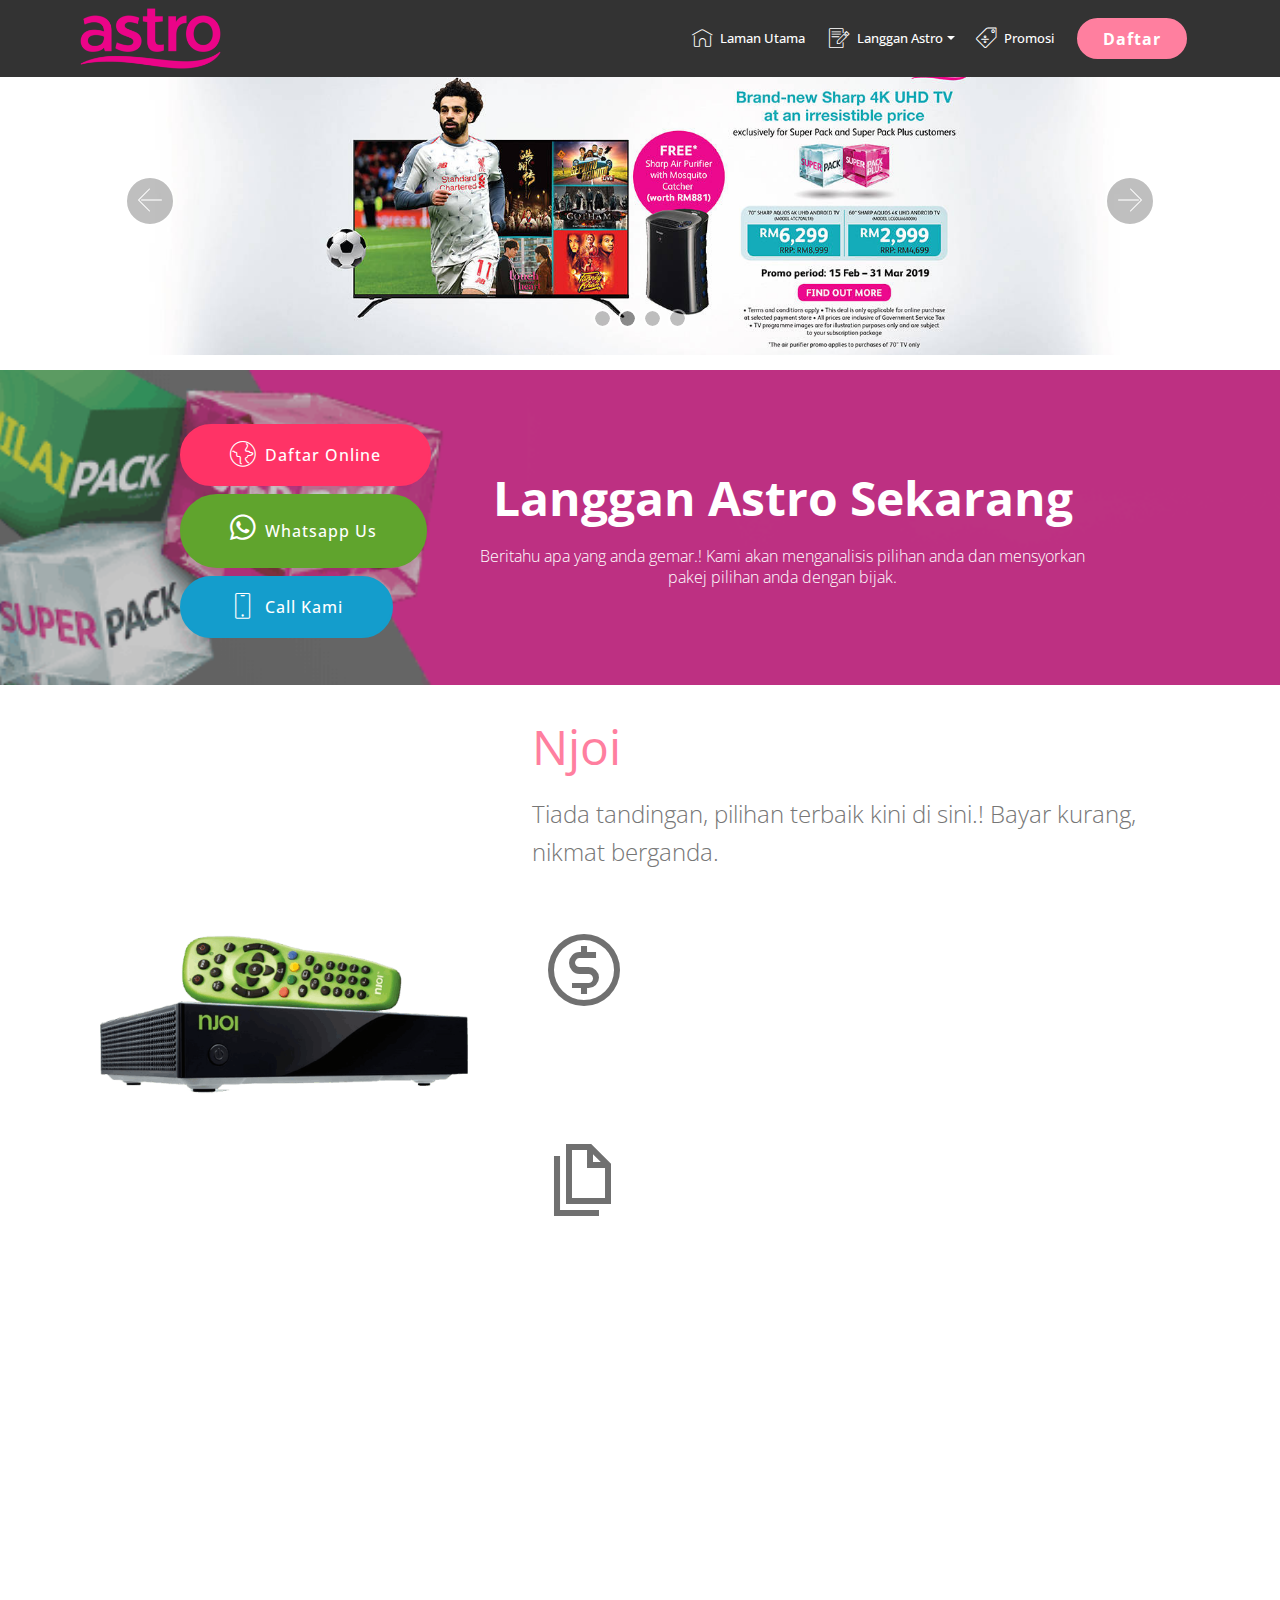
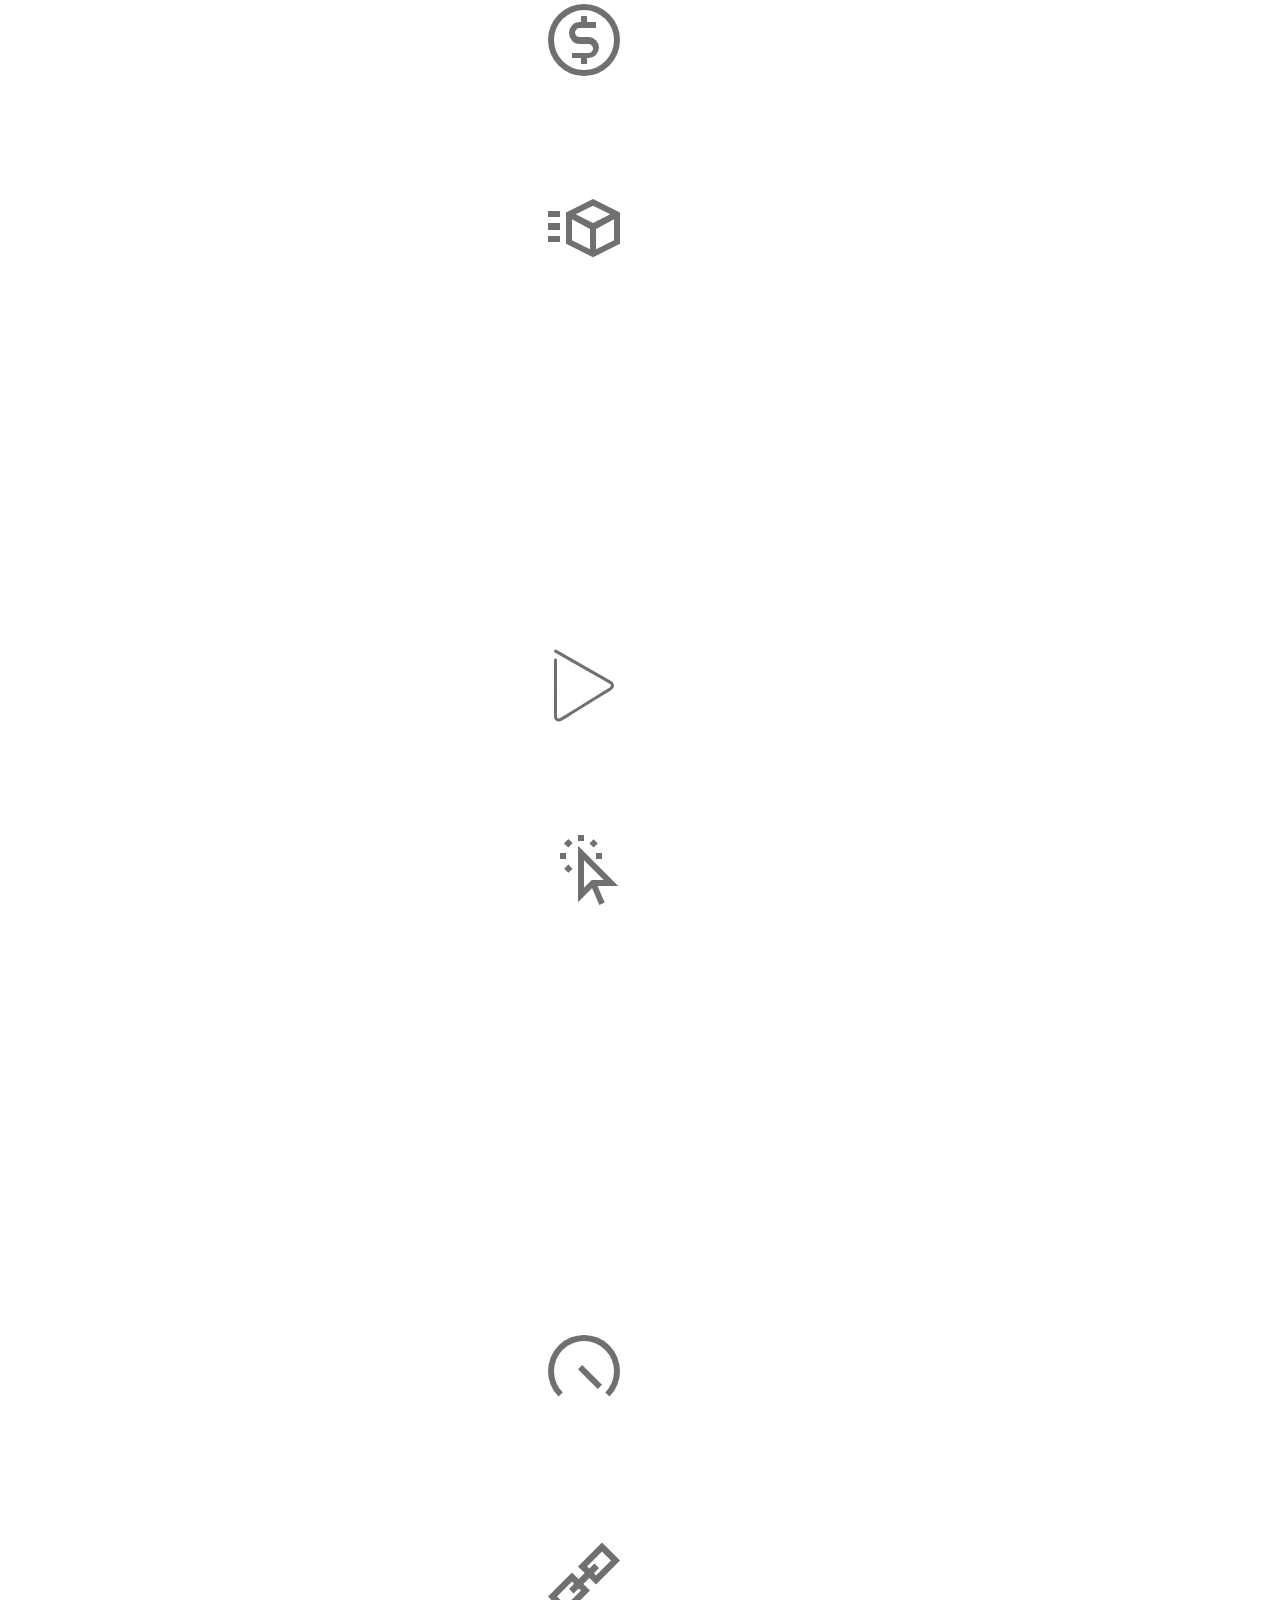
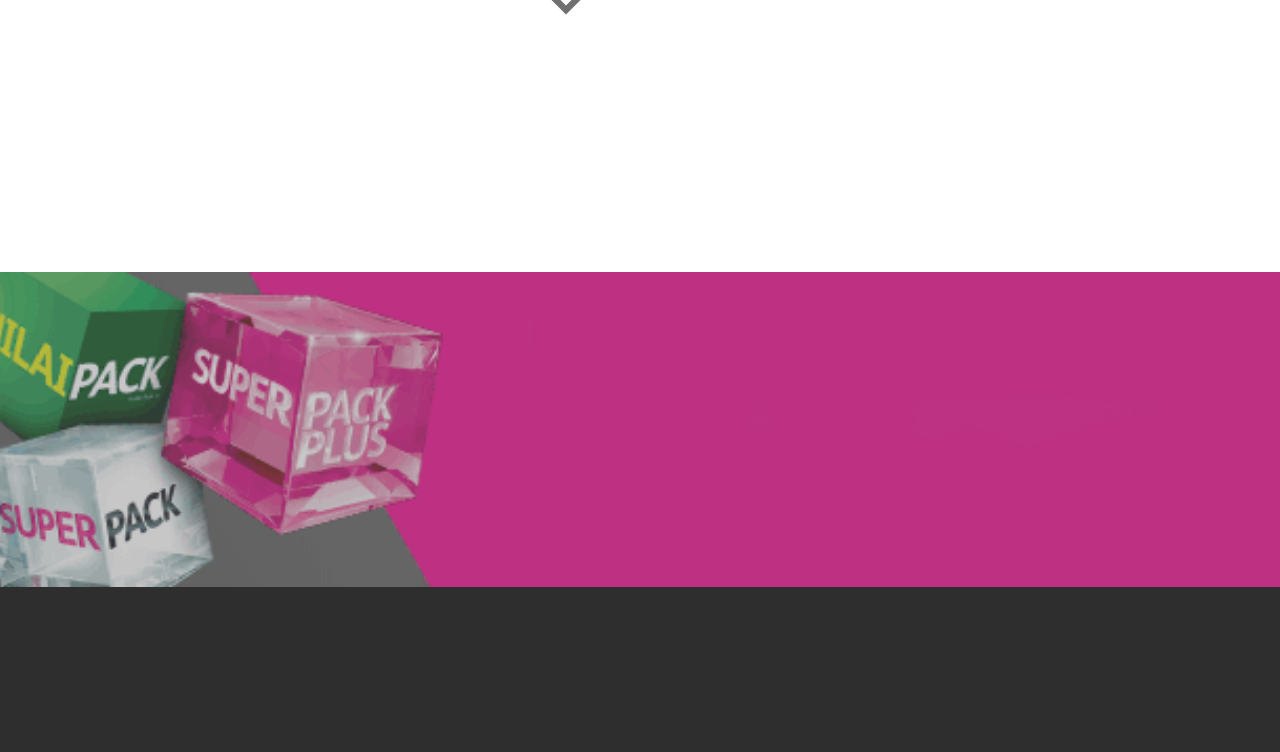
==== commit 9aa1102f: "create github pages" ====
--- a/index.html
+++ b/index.html
@@ -7,7 +7,9 @@
   <meta name="generator" content="Mobirise v4.9.6, mobirise.com">
   <meta name="viewport" content="width=device-width, initial-scale=1, minimum-scale=1">
   <link rel="shortcut icon" href="assets/images/astro-532x231.png" type="image/x-icon">
-  <meta name="description" content="">
+  <meta name="description" content="Dapatkan Astro dengan mudah dan cepat. Pemasangan cepat 48 jam. Daftar secara percuma.  Hubungi 0192343884. Pendaftaran Astro. Pemasangan Satu Malaysia. Pendaftaran Percuma. Hubungi 0192343884. 
+
+Byond Bulanan Serendah RM42.35, Njoi Tiada Bulanan Hanya Sekali Bayar RM405 Sahaja. Hantarkan detail Untuk Proses. Pasang Astro Byond. Pasang Astro Njoi. Hubungi 0192343884. Promosi Seluruh Negeri.">
   
   <title>Home</title>
   <link rel="stylesheet" href="assets/web/assets/mobirise-icons2/mobirise2.css">
@@ -63,12 +65,12 @@
     </nav>
 </section>
 
-<section class="engine"><a href="https://mobirise.info/q">responsive website templates</a></section><section class="carousel slide cid-riYvcYkZum" data-interval="false" id="slider2-2">
+<section class="engine"><a href="https://mobirise.info/m">site design templates</a></section><section class="carousel slide cid-riYvcYkZum" data-interval="false" id="slider2-2">
 
     
     <div class="container content-slider">
         <div class="content-slider-wrap">
-            <div><div class="mbr-slider slide carousel" data-pause="true" data-keyboard="false" data-ride="carousel" data-interval="4000"><ol class="carousel-indicators"><li data-app-prevent-settings="" data-target="#slider2-2" data-slide-to="0"></li><li data-app-prevent-settings="" data-target="#slider2-2" class=" active" data-slide-to="1"></li><li data-app-prevent-settings="" data-target="#slider2-2" data-slide-to="2"></li><li data-app-prevent-settings="" data-target="#slider2-2" data-slide-to="3"></li></ol><div class="carousel-inner" role="listbox"><div class="carousel-item slider-fullscreen-image" data-bg-video-slide="false" style="background-image: url(assets/images/astro-desktop-thevoice-premiere-10-1600x450.jpg);"><div class="container container-slide"><div class="image_wrapper"><img src="assets/images/astro-desktop-thevoice-premiere-10-1600x450.jpg"><div class="carousel-caption justify-content-center"><div class="col-10 align-center"></div></div></div></div></div><div class="carousel-item slider-fullscreen-image active" data-bg-video-slide="false" style="background-image: url(assets/images/asr1304654-sharp-tv-cny-deals-for-sp-n-spp-banners-fa2-desktop-1600x450.jpg);"><div class="container container-slide"><div class="image_wrapper"><img src="assets/images/asr1304654-sharp-tv-cny-deals-for-sp-n-spp-banners-fa2-desktop-1600x450.jpg"><div class="carousel-caption justify-content-center"><div class="col-10 align-center"></div></div></div></div></div><div class="carousel-item slider-fullscreen-image" data-bg-video-slide="false" style="background-image: url(assets/images/astro-dekstop-image-history-feb-1600x450px-banner-2-8-1600x450.jpg);"><div class="container container-slide"><div class="image_wrapper"><img src="assets/images/astro-dekstop-image-history-feb-1600x450px-banner-2-8-1600x450.jpg"><div class="carousel-caption justify-content-center"><div class="col-10 align-center"></div></div></div></div></div><div class="carousel-item slider-fullscreen-image" data-bg-video-slide="false" style="background-image: url(assets/images/190215-od-gha-acm-desktop-1600x450-000000-2-1600x450.jpg);"><div class="container container-slide"><div class="image_wrapper"><img src="assets/images/190215-od-gha-acm-desktop-1600x450-000000-2-1600x450.jpg"><div class="carousel-caption justify-content-center"><div class="col-10 align-center"></div></div></div></div></div></div><a data-app-prevent-settings="" class="carousel-control carousel-control-prev" role="button" data-slide="prev" href="#slider2-2"><span aria-hidden="true" class="mbri-left mbr-iconfont"></span><span class="sr-only">Previous</span></a><a data-app-prevent-settings="" class="carousel-control carousel-control-next" role="button" data-slide="next" href="#slider2-2"><span aria-hidden="true" class="mbri-right mbr-iconfont"></span><span class="sr-only">Next</span></a></div></div> 
+            <div><div class="mbr-slider slide carousel" data-pause="true" data-keyboard="false" data-ride="carousel" data-interval="4000"><ol class="carousel-indicators"><li data-app-prevent-settings="" data-target="#slider2-2" data-slide-to="0"></li><li data-app-prevent-settings="" data-target="#slider2-2" class=" active" data-slide-to="1"></li><li data-app-prevent-settings="" data-target="#slider2-2" data-slide-to="2"></li><li data-app-prevent-settings="" data-target="#slider2-2" data-slide-to="3"></li></ol><div class="carousel-inner" role="listbox"><div class="carousel-item slider-fullscreen-image" data-bg-video-slide="false" style="background-image: url(assets/images/astro-desktop-thevoice-premiere-10-1600x450.jpg);"><div class="container container-slide"><div class="image_wrapper"><img src="assets/images/astro-desktop-thevoice-premiere-10-1600x450.jpg"><div class="carousel-caption justify-content-center"><div class="col-10 align-center"></div></div></div></div></div><div class="carousel-item slider-fullscreen-image active" data-bg-video-slide="false" style="background-image: url(assets/images/asr1304654-sharp-tv-cny-deals-for-sp-n-spp-banners-fa2-desktop-1600x450.jpg);"><div class="container container-slide"><div class="image_wrapper"><img src="assets/images/asr1304654-sharp-tv-cny-deals-for-sp-n-spp-banners-fa2-desktop-1600x450.jpg"><div class="carousel-caption justify-content-center"><div class="col-10 align-left"></div></div></div></div></div><div class="carousel-item slider-fullscreen-image" data-bg-video-slide="false" style="background-image: url(assets/images/astro-dekstop-image-history-feb-1600x450px-banner-2-8-1600x450.jpg);"><div class="container container-slide"><div class="image_wrapper"><img src="assets/images/astro-dekstop-image-history-feb-1600x450px-banner-2-8-1600x450.jpg"><div class="carousel-caption justify-content-center"><div class="col-10 align-center"></div></div></div></div></div><div class="carousel-item slider-fullscreen-image" data-bg-video-slide="false" style="background-image: url(assets/images/190215-od-gha-acm-desktop-1600x450-000000-2-1600x450.jpg);"><div class="container container-slide"><div class="image_wrapper"><img src="assets/images/190215-od-gha-acm-desktop-1600x450-000000-2-1600x450.jpg"><div class="carousel-caption justify-content-center"><div class="col-10 align-center"></div></div></div></div></div></div><a data-app-prevent-settings="" class="carousel-control carousel-control-prev" role="button" data-slide="prev" href="#slider2-2"><span aria-hidden="true" class="mbri-left mbr-iconfont"></span><span class="sr-only">Previous</span></a><a data-app-prevent-settings="" class="carousel-control carousel-control-next" role="button" data-slide="next" href="#slider2-2"><span aria-hidden="true" class="mbri-right mbr-iconfont"></span><span class="sr-only">Next</span></a></div></div> 
         </div>
     </div>
 </section>
@@ -83,7 +85,7 @@
     <div class="container">
         <div class="row main justify-content-center">
             <div class="media-container-column col-12 col-lg-3 col-md-4">
-                <div class="mbr-section-btn align-left py-4"><a class="btn btn-secondary display-7" href="index.html"><span class="mbri-globe mbr-iconfont mbr-iconfont-btn"></span>Daftar Online</a> <a class="btn btn-info display-7" href="https://api.whatsapp.com/send?phone=601131700037&text=Saya%20ingin%20menempah%20Astro" target="_blank"><span class="socicon socicon-whatsapp mbr-iconfont mbr-iconfont-btn"></span>Whatsapp Us</a> <a class="btn btn-warning display-7" href="tel:+0192343884"><span class="mbri-mobile mbr-iconfont mbr-iconfont-btn"></span>Call Kami</a></div>
+                <div class="mbr-section-btn align-left py-4"><a class="btn btn-secondary display-7" href="index.html"><span class="mbri-globe mbr-iconfont mbr-iconfont-btn"></span>Daftar Online</a> <a class="btn btn-info display-7" href="https://api.whatsapp.com/send?phone=60192343884&text=Saya%20ingin%20menempah%20Astro" target="_blank"><span class="socicon socicon-whatsapp mbr-iconfont mbr-iconfont-btn"></span>Whatsapp Us</a> <a class="btn btn-warning display-7" href="tel:+0192343884"><span class="mbri-mobile mbr-iconfont mbr-iconfont-btn"></span>Call Kami</a></div>
             </div>
             <div class="media-container-column title col-12 col-lg-7 col-md-6">
                 <h2 class="align-right mbr-bold mbr-white pb-3 mbr-fonts-style display-2">
@@ -334,7 +336,7 @@
     </div>          
 </section>
 
-<section class="mbr-section info2 cid-rkQqHQkA2Z" id="info2-2w">
+<section class="mbr-section info2 cid-rkQvfJTS8a" id="info2-32">
 
     
 
@@ -344,7 +346,7 @@
     <div class="container">
         <div class="row main justify-content-center">
             <div class="media-container-column col-12 col-lg-3 col-md-4">
-                <div class="mbr-section-btn align-left py-4"><a class="btn btn-secondary display-7" href="index.html"><span class="mbri-globe mbr-iconfont mbr-iconfont-btn"></span>Daftar Online</a> <a class="btn btn-info display-7" href="https://api.whatsapp.com/send?phone=601131700037&text=Saya%20ingin%20menempah%20Astro" target="_blank"><span class="socicon socicon-whatsapp mbr-iconfont mbr-iconfont-btn"></span>Whatsapp Us</a> <a class="btn btn-warning display-7" href="tel:+0192343884"><span class="mbri-mobile mbr-iconfont mbr-iconfont-btn"></span>Call Kami</a></div>
+                <div class="mbr-section-btn align-left py-4"><a class="btn btn-secondary display-7" href="index.html"><span class="mbri-globe mbr-iconfont mbr-iconfont-btn"></span>Daftar Online</a> <a class="btn btn-info display-7" href="https://api.whatsapp.com/send?phone=60192343884&text=Saya%20ingin%20menempah%20Astro" target="_blank"><span class="socicon socicon-whatsapp mbr-iconfont mbr-iconfont-btn"></span>Whatsapp Us</a> <a class="btn btn-warning display-7" href="tel:+0192343884"><span class="mbri-mobile mbr-iconfont mbr-iconfont-btn"></span>Call Kami</a></div>
             </div>
             <div class="media-container-column title col-12 col-lg-7 col-md-6">
                 <h2 class="align-right mbr-bold mbr-white pb-3 mbr-fonts-style display-2">
--- a/assets/mobirise/css/mbr-additional.css
+++ b/assets/mobirise/css/mbr-additional.css
@@ -1786,7 +1786,7 @@
   color: #c1c1c1 !important;
 }
 .cid-riYvcYkZum {
-  padding-top: 75px;
+  padding-top: 45px;
   padding-bottom: 15px;
   background-color: #ffffff;
 }
@@ -2047,7 +2047,7 @@
   background: transparent !important;
 }
 .cid-riYvcYkZum .image_wrapper {
-  height: 300px;
+  height: 310px;
   width: 100%;
   position: relative;
   display: inline-block;
@@ -2324,18 +2324,18 @@
     font-size: 40px !important;
   }
 }
-.cid-rkQqHQkA2Z {
+.cid-rkQvfJTS8a {
   padding-top: 30px;
   padding-bottom: 15px;
   background-image: url("../../../assets/images/untitled-1-1400x150.png");
 }
-.cid-rkQqHQkA2Z .btn {
+.cid-rkQvfJTS8a .btn {
   margin: 0 0 .5rem 0;
 }
-.cid-rkQqHQkA2Z H3 {
+.cid-rkQvfJTS8a H3 {
   text-align: center;
 }
-.cid-rkQqHQkA2Z H2 {
+.cid-rkQvfJTS8a H2 {
   text-align: center;
 }
 .cid-rj0aEDQIWu {
@@ -2829,13 +2829,19 @@
     width: 100% !important;
   }
 }
-.cid-rjnJBQ6i1n {
-  padding-top: 15px;
+.cid-rkQtP7QidN {
+  padding-top: 30px;
   padding-bottom: 15px;
-  background-color: #232323;
-}
-.cid-rjnJBQ6i1n P {
-  color: #767676;
+  background-image: url("../../../assets/images/untitled-1-1400x150.png");
+}
+.cid-rkQtP7QidN .btn {
+  margin: 0 0 .5rem 0;
+}
+.cid-rkQtP7QidN H3 {
+  text-align: center;
+}
+.cid-rkQtP7QidN H2 {
+  text-align: center;
 }
 .cid-rjnEMNpXGO {
   padding-top: 60px;
@@ -2854,6 +2860,20 @@
 }
 .cid-rjnEMNpXGO .mbr-text {
   color: #767676;
+}
+.cid-rkQtMbNOOy {
+  padding-top: 30px;
+  padding-bottom: 15px;
+  background-image: url("../../../assets/images/untitled-1-1400x150.png");
+}
+.cid-rkQtMbNOOy .btn {
+  margin: 0 0 .5rem 0;
+}
+.cid-rkQtMbNOOy H3 {
+  text-align: center;
+}
+.cid-rkQtMbNOOy H2 {
+  text-align: center;
 }
 .cid-riZB1wVRyI {
   padding-top: 60px;
@@ -3320,6 +3340,20 @@
     width: 100% !important;
   }
 }
+.cid-rkQu0Q67TH {
+  padding-top: 30px;
+  padding-bottom: 15px;
+  background-image: url("../../../assets/images/untitled-1-1400x150.png");
+}
+.cid-rkQu0Q67TH .btn {
+  margin: 0 0 .5rem 0;
+}
+.cid-rkQu0Q67TH H3 {
+  text-align: center;
+}
+.cid-rkQu0Q67TH H2 {
+  text-align: center;
+}
 .cid-riYuTVDbrb .navbar {
   padding: .5rem 0;
   background: #333333;
@@ -4586,6 +4620,20 @@
 .cid-rjnmvfEKdB .mbr-text {
   color: #767676;
 }
+.cid-rkQu6Lt5US {
+  padding-top: 30px;
+  padding-bottom: 15px;
+  background-image: url("../../../assets/images/untitled-1-1400x150.png");
+}
+.cid-rkQu6Lt5US .btn {
+  margin: 0 0 .5rem 0;
+}
+.cid-rkQu6Lt5US H3 {
+  text-align: center;
+}
+.cid-rkQu6Lt5US H2 {
+  text-align: center;
+}
 .cid-rjnCg492aL {
   background: #ffffff;
   padding-top: 60px;
